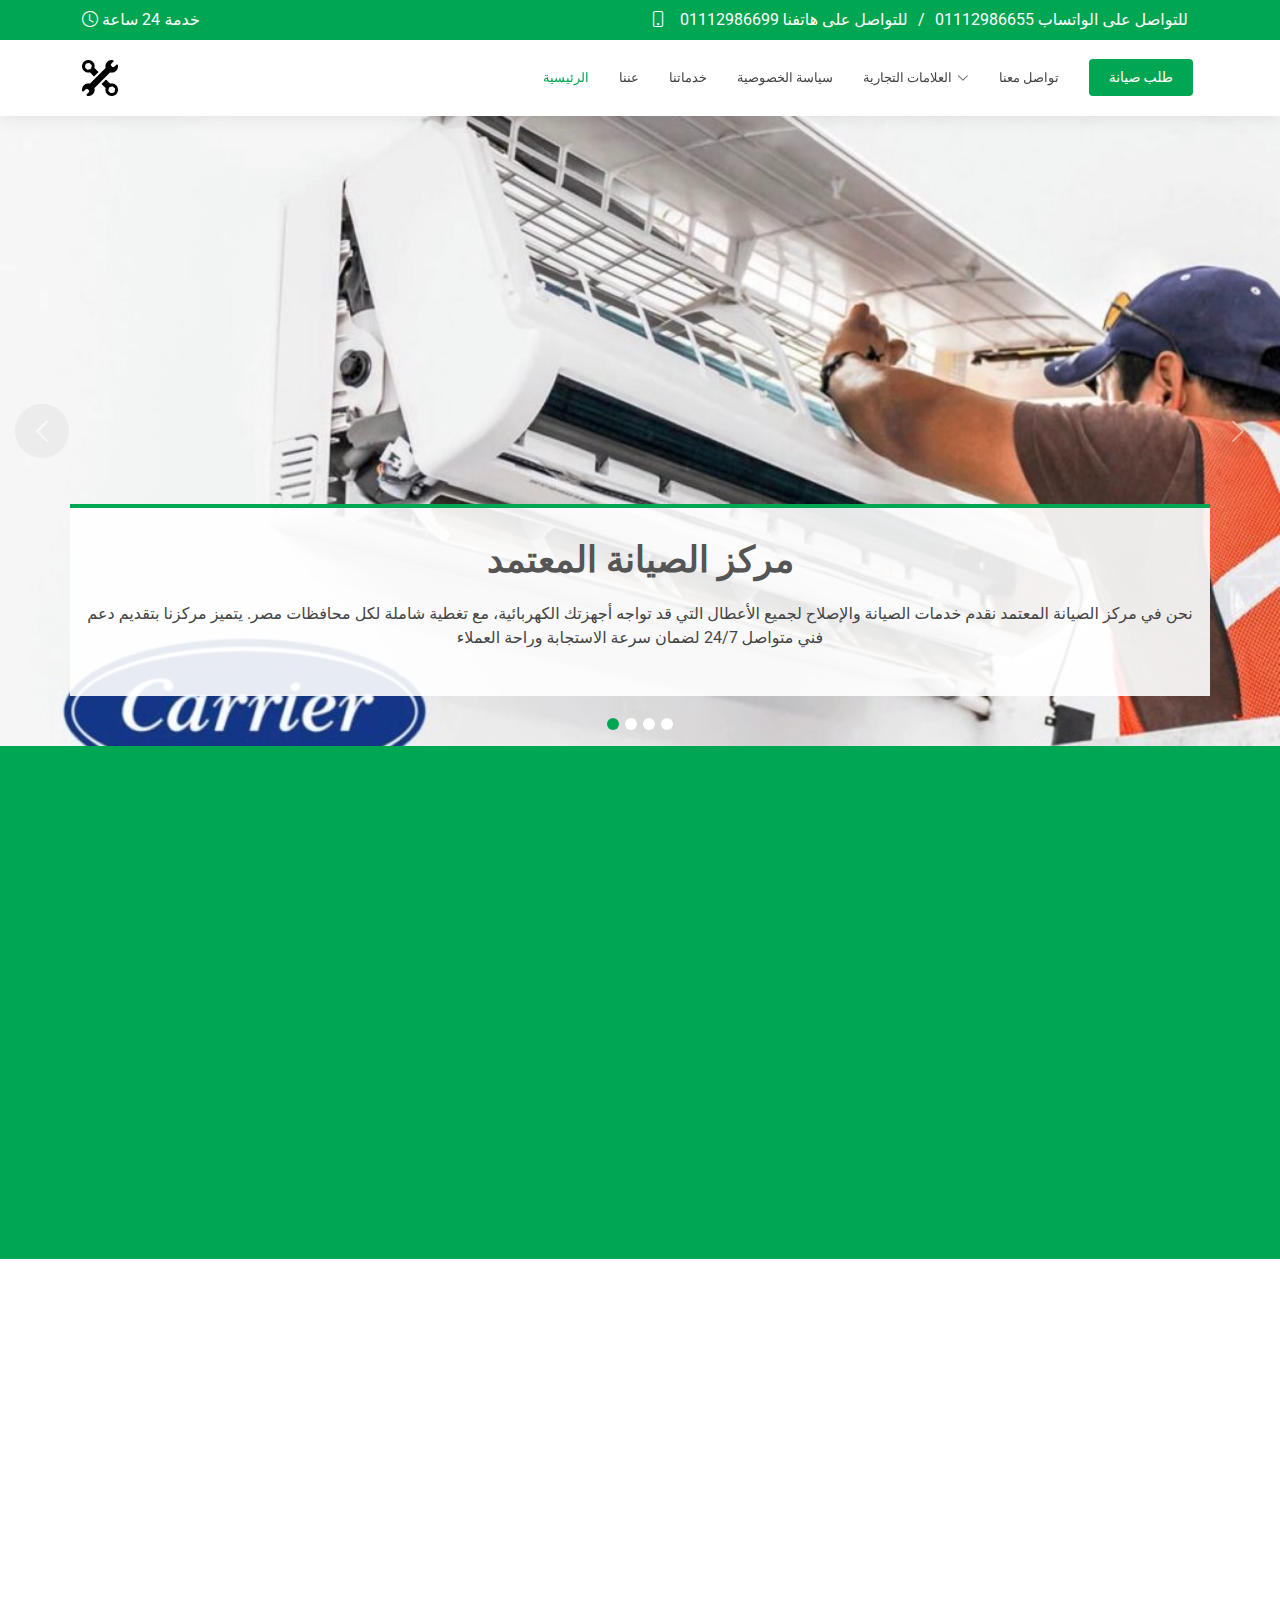
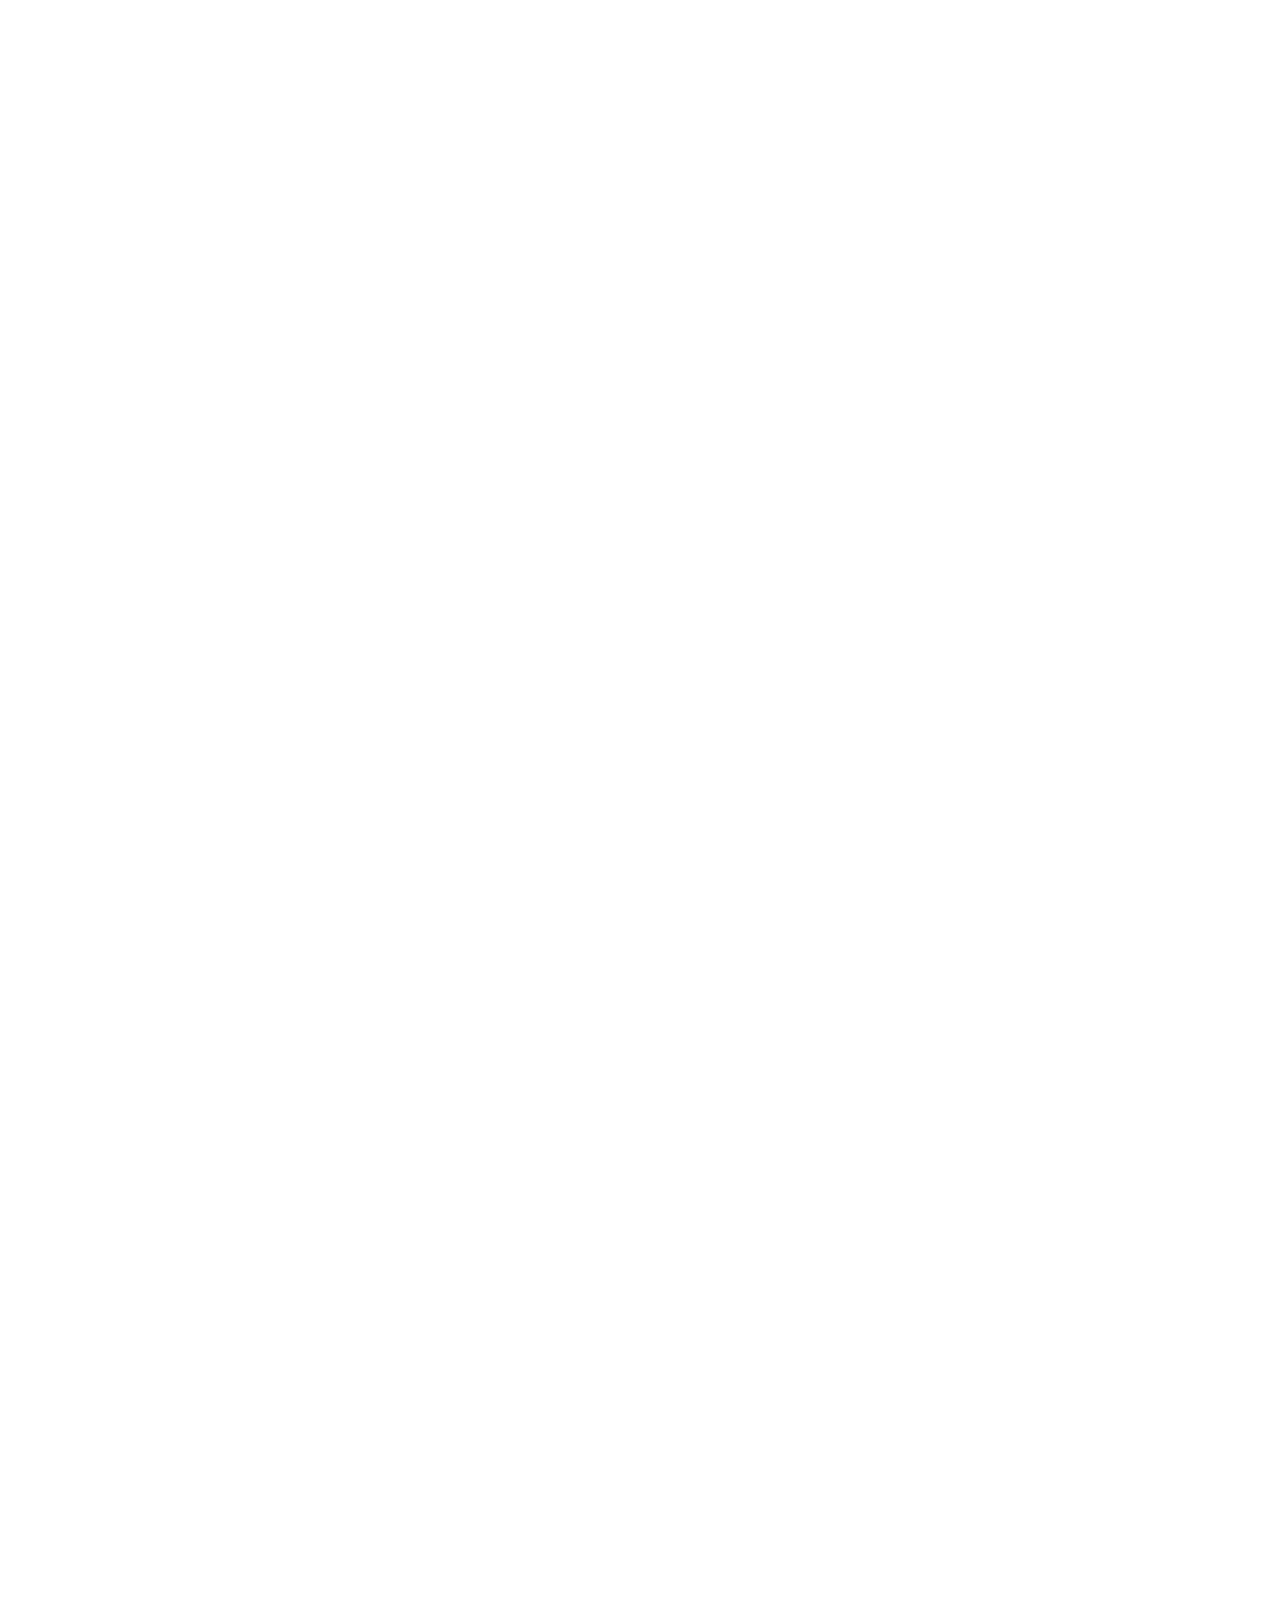
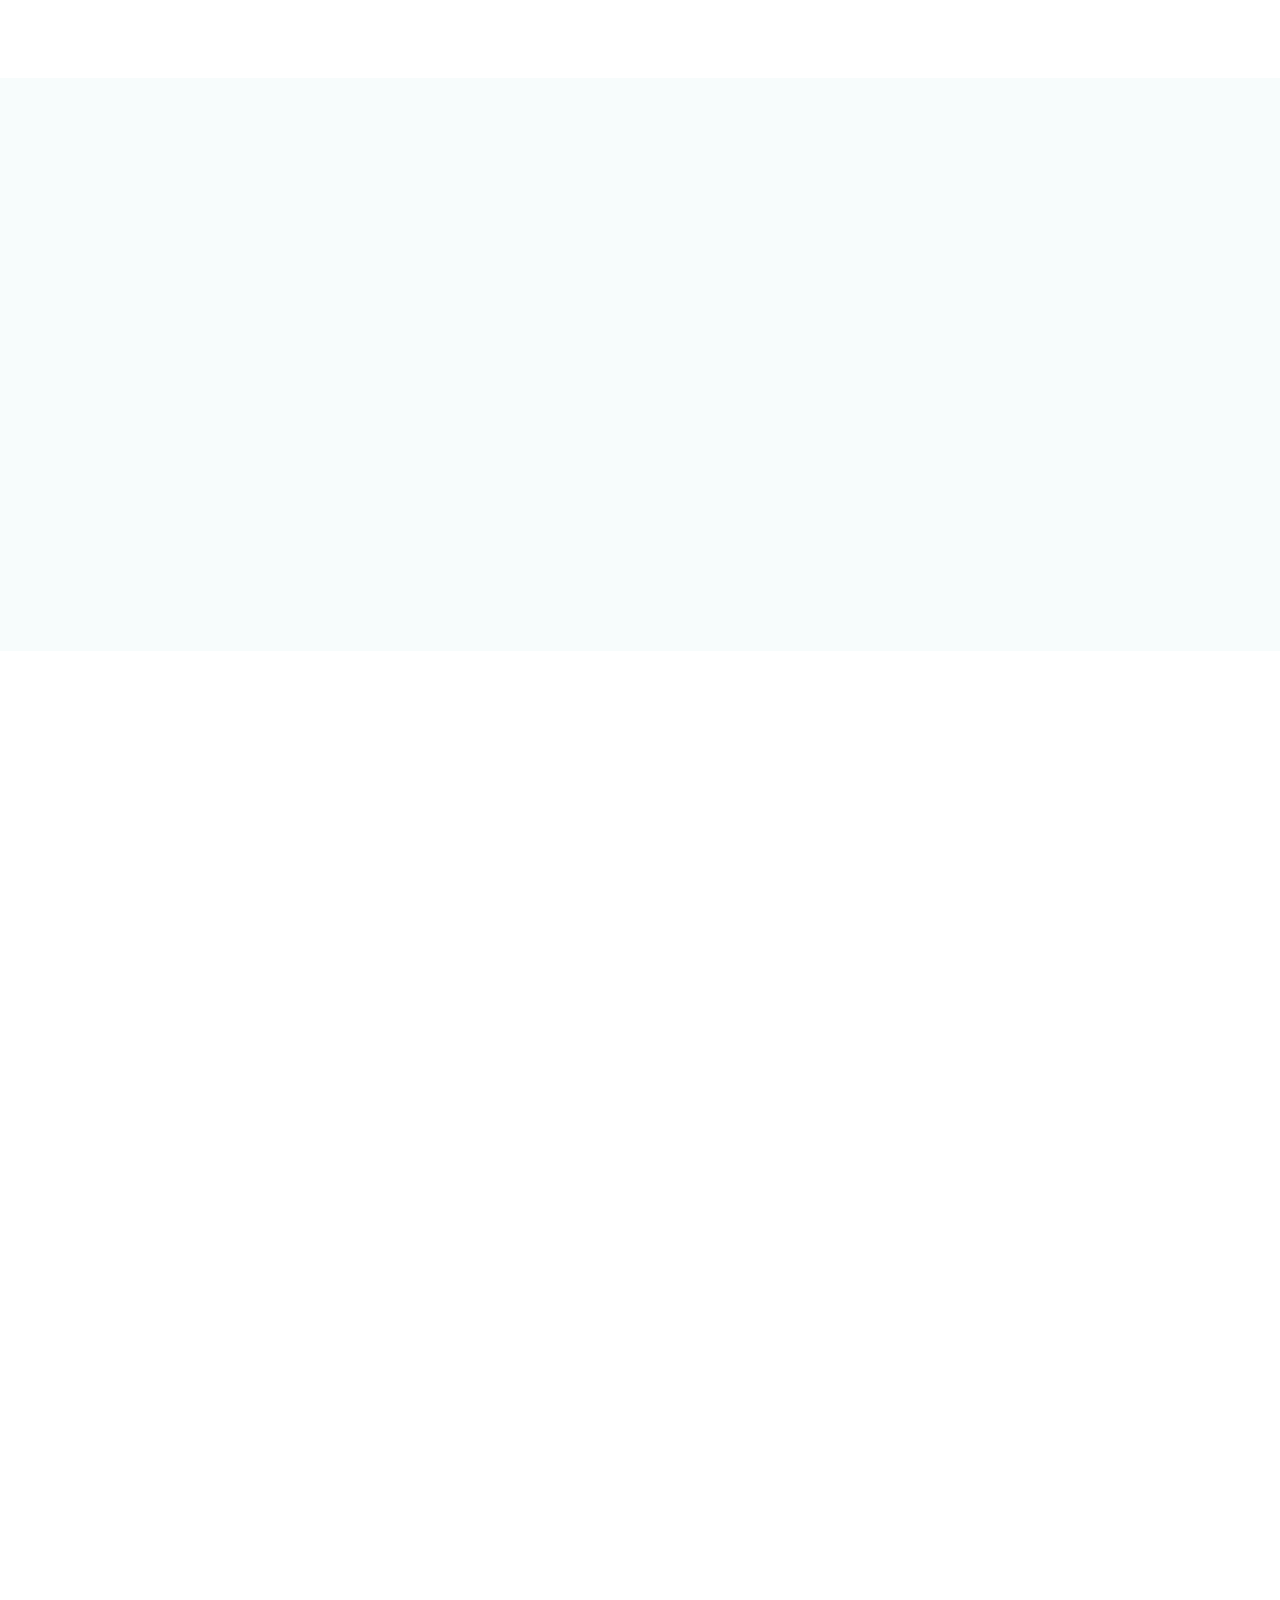
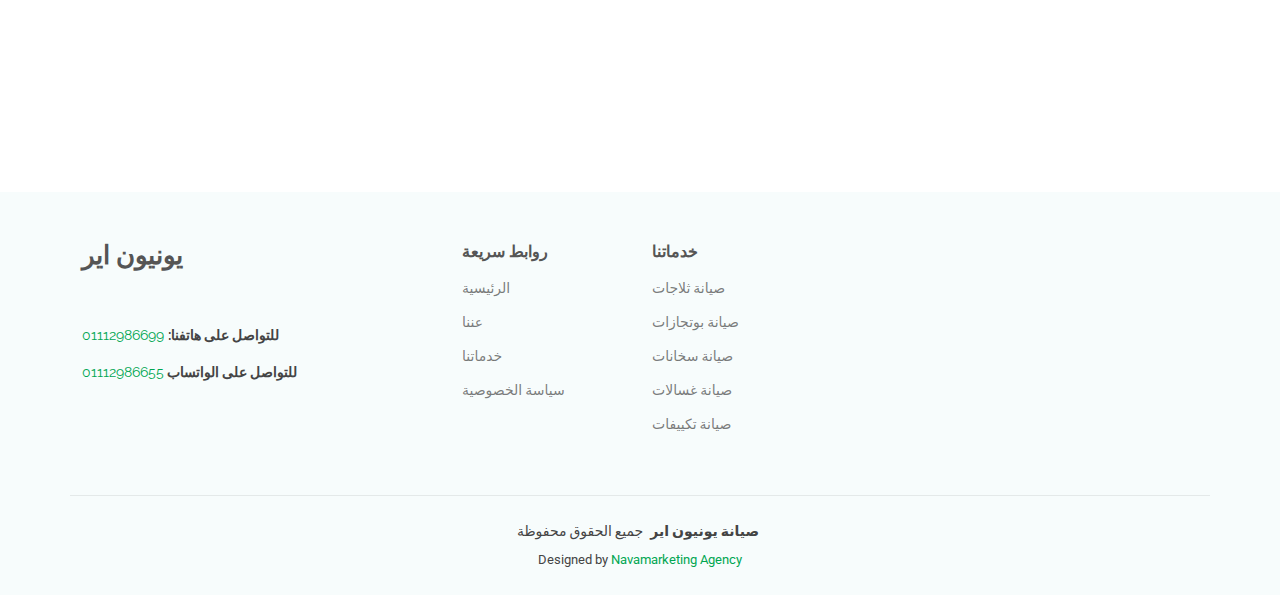
==== index.html @ ef581924 "dumping data" ====
<!DOCTYPE html>
<html lang="ar">

<head>
  <meta charset="utf-8">
  <meta content="width=device-width, initial-scale=1.0" name="viewport">
  <title>
    مركز الصيانة المعتمد المعتمد في مصر – خدمة صيانة متكاملة على مدار الساعة 
  </title>
  <meta name="description" content="">
  <meta name="keywords" content="">
 
  <!-- Favicons -->
  <link href="assets/img/logo.png" rel="icon">
  <link href="assets/img/logo.png" rel="apple-touch-icon">

  <!-- Fonts -->
  <link href="https://fonts.googleapis.com" rel="preconnect">
  <link href="https://fonts.gstatic.com" rel="preconnect" crossorigin>
  <link href="https://fonts.googleapis.com/css2?family=Roboto:ital,wght@0,100;0,300;0,400;0,500;0,700;0,900;1,100;1,300;1,400;1,500;1,700;1,900&family=Poppins:ital,wght@0,100;0,200;0,300;0,400;0,500;0,600;0,700;0,800;0,900;1,100;1,200;1,300;1,400;1,500;1,600;1,700;1,800;1,900&family=Raleway:ital,wght@0,100;0,200;0,300;0,400;0,500;0,600;0,700;0,800;0,900;1,100;1,200;1,300;1,400;1,500;1,600;1,700;1,800;1,900&display=swap" rel="stylesheet">

  <!-- Vendor CSS Files -->
  <link href="assets/vendor/bootstrap/css/bootstrap.min.css" rel="stylesheet">
  <link href="assets/vendor/bootstrap-icons/bootstrap-icons.css" rel="stylesheet">
  <link href="assets/vendor/aos/aos.css" rel="stylesheet">
  <link href="assets/vendor/fontawesome-free/css/all.min.css" rel="stylesheet">
  <link href="assets/vendor/glightbox/css/glightbox.min.css" rel="stylesheet">
  <link href="assets/vendor/swiper/swiper-bundle.min.css" rel="stylesheet">

  <!-- Main CSS File -->
  <link href="assets/css/main.css" rel="stylesheet">
  <script src="assets/js/carrier-maintenance.js"></script>

</head>

<body class="index-page">

  <header id="header" class="header sticky-top">

    <div class="topbar d-flex align-items-center">
      <div class="container d-flex justify-content-center justify-content-md-between">
        <div class="d-none d-md-flex align-items-center">
          <i class="bi bi-clock me-1"></i>
          خدمة 24 ساعة
        </div>
        <div class="d-flex align-items-center">

    <i class="bi bi-phone me-1" ></i>
      <a href="tel:01112986699" style="color:white; margin:10px;" data-carrier="phone">
       للتواصل على هاتفنا 01112986699
        </a>
          <span> </span>/<span> </span>
            <a href="https://wa.me/01112986655" style="color:white; margin:10px;" data-carrier="whatsapp"> 
              للتواصل على الواتساب 01112986655
            </a>
        </div>
      </div>
    </div>
    <!-- End Top Bar -->

    <div class="branding d-flex align-items-center">

      <div class="container position-relative d-flex align-items-center justify-content-end">
        <a href="index.html" class="logo d-flex align-items-center me-auto">
          <img src="assets/img/logo.png" alt="">
          <!-- Uncomment the line below if you also wish to use a text logo -->
          <!-- <h1 class="sitename">Medicio</h1>  -->
        </a>

        <nav id="navmenu" class="navmenu">
          <ul>

            <li><a href="#hero" class="active">الرئيسية</a></li>
            <li><a href="#about">عننا</a></li>
            <li><a href="#services">خدماتنا</a></li>
            <li><a href="privacy-policy.html">سياسة الخصوصية</a></li>


              <li class="dropdown"><a href="#"><span> 
                العلامات التجارية
              </span> <i class="bi bi-chevron-down toggle-dropdown"></i></a>
              <ul>
                <li><a href="trane.html">
                  Trane صيانة
                </a></li>

  <!--             
                <li class="dropdown"><a href="#"><span>Deep Dropdown</span> <i class="bi bi-chevron-down toggle-dropdown"></i></a>
                  <ul>
                    <li><a href="#">Deep Dropdown 1</a></li>
                    <li><a href="#">Deep Dropdown 2</a></li>
                    <li><a href="#">Deep Dropdown 3</a></li>
                    <li><a href="#">Deep Dropdown 4</a></li>
                    <li><a href="#">Deep Dropdown 5</a></li>
                  </ul>
                </li>
  -->           
                <li><a href="power.html">
                  Power صيانة
                </a></li>
                <li><a href="york.html">
                    York صيانة
                </a></li>
                <li><a href="sharp.html">
                  Sharp صيانة
                </a></li>
                <li><a href="acs.html">
                  Gree صيانة
                </a></li>

              </ul>
            </li>

            <li><a href="#contact">تواصل معنا</a></li>
          </ul>
          <i class="mobile-nav-toggle d-xl-none bi bi-list"></i>
        </nav>
        <a class="cta-btn" href="index.html#appointment">طلب صيانة</a>
      </div>
    </div>
  </header>

  <main class="main">

    <!-- Hero Section -->
    <section id="hero" class="hero section">

      <div id="hero-carousel" class="carousel slide carousel-fade" data-bs-ride="carousel" data-bs-interval="5000">

        <div class="carousel-item active">
          <img src="assets/img/ac-imgs/car-maint-img.jpg" alt="">
          <div class="container">
            <h2>
              مركز الصيانة المعتمد 
            </h2>
            <p>
              نحن في مركز الصيانة المعتمد نقدم خدمات الصيانة والإصلاح لجميع الأعطال التي قد تواجه أجهزتك الكهربائية، مع تغطية شاملة لكل محافظات مصر. يتميز مركزنا بتقديم دعم فني متواصل 24/7 لضمان سرعة الاستجابة وراحة العملاء
                        </p>
              <!-- <a href="#about" class="btn-get-started">Read More</a> -->
          </div>
        </div>
        <!-- End Carousel Item -->

        <div class="carousel-item">
          <img src="assets/img/ac-imgs/maintenance1.jpg" alt="">
          <div class="container">
            <h2>
              فريق من المهندسين والفنيين المتخصصين 
            </h2>
            <p>
              في تصليح وصيانة الأجهزة الكهربائية بأعلى مستوى من الدقة والكفاءة
            </p>
                        <!-- <a href="#about" class="btn-get-started">Read More</a> -->
          </div>
        </div>
        <!-- End Carousel Item -->

        <div class="carousel-item">
          <img src="assets/img/ac-imgs/maintenance2.jpg" alt="">
          <div class="container">
            
            <h2>
            الالتزام بأعلى معايير الجودة 
            </h2>

            <p>
              لضمان أفضل أداء للأجهزة بعد الصيانة
            </p>
                         <!-- <a href="#about" class="btn-get-started">Read More</a> -->
          </div>
        </div>
        <!-- End Carousel Item -->

        <div class="carousel-item">
          <img src="assets/img/ac-imgs/maintenance2.jpg" alt="">
          <div class="container">
            
            <h2>
        استخدام قطع غيار أصلية 
            </h2>

            <p>
              مع تقديم ضمان شامل على جميع الإصلاحات والتعديلات
            </p>
                         <!-- <a href="#about" class="btn-get-started">Read More</a> -->
          </div>
        </div>
        <!-- End Carousel Item -->

        <a class="carousel-control-prev" href="#hero-carousel" role="button" data-bs-slide="prev">
          <span class="carousel-control-prev-icon bi bi-chevron-left" aria-hidden="true"></span>
        </a>
        <a class="carousel-control-next" href="#hero-carousel" role="button" data-bs-slide="next">
          <span class="carousel-control-next-icon bi bi-chevron-right" aria-hidden="true"></span>
        </a>
        <ol class="carousel-indicators"></ol>
      </div>
    </section>
    <!-- /Hero Section -->

    <!-- Call To Action Section -->
    <section id="call-to-action" class="call-to-action section accent-background">

      <div class="container">
        <div class="row justify-content-center" data-aos="zoom-in" data-aos-delay="100">
          <div class="col-xl-10">
            <div class="text-center">
              <h3>خدمة العملاء</h3>
              <p style="color:white;">
                يقدم المركز خدمة عملاء توكيل صيانة على اعلى مستوى عبر فريق عمل من المهندسين و الفنيين ذو الكفاءة و المدربين على صيانة و تركيب قطع غيار اصلية الى جانب منح العميل الضمان على صيانة جميع الاجهزة  الكهربائية 
              
              </p>
              
              <p>
                لأننا نهتم بسلامة أجهزتك، نوفر لك خدمة الصيانة المنزلية لتجنب مخاطر النقل التي قد تؤدي إلى تلف أو كسر أجزاء الأجهزة الكهربائية. يمكن طلب هذه الخدمة بسهولة عبر الخط 
                <a href="https://wa.me/01112986655" style="color:red;" data-carrier="whatsapp">01112986655</a> 
                من خلال واتساب 
                <a href="tel:01112986699" style="color:red;" data-carrier="phone">01112986699</a> 
                حيث يتولى فريقنا المتخصص تصليح جميع الأعطال في مكانك دون الحاجة إلى نقل الجهاز.
          
                على الخط الساخن  او ارسال رسالة علي الواتساب على الارقام  
                <a href="https://wa.me/01112986655" style="color:red;" data-carrier="whatsapp">01112986655</a>  - <a href="https://wa.me/01112986655" style="color:red;" data-carrier="whatsapp">01112986655</a>
                 فإنك تضمن تركيب قطع غيار اصلية فى جميع مراكز الصيانة  التابعة لنا و ذلك عند اتصالك على الخط الساخن 
          
          
              </p>
              <p>
                للتواصل معنا، يمكنك الاتصال على الخط الساخن: <a href="tel:01112986699" style="color:red;" data-carrier="phone">01112986699</a> أو إرسال رسالة عبر واتساب: <a href="https://wa.me/01112986655" style="color:red;" data-carrier="whatsapp">01112986655</a>، وستحصل على خدمة سريعة ومضمونة مع استخدام قطع غيار أصلية في جميع مراكز الصيانة التابعة لنا.
              </p>

              <a class="cta-btn" href="tel:01112986699">اتصل بنا</a>

            </div>
          </div>
        </div>
      </div>

    </section>
    <!-- /Call To Action Section -->

    <!-- Stats Section -->
    <section id="stats" class="stats section">

      <div class="container text-center align-items-center" data-aos="fade-up" data-aos-delay="100">

        <div class="row gy-4 text-center align-items-center">

          <div class="col-lg-6 col-md-6 text-center align-items-center">
            <div class="stats-item d-flex align-items-center w-100 h-100">
              <i class="fas fa-clock flex-shrink-0"></i>
              <div>
                <span data-purecounter-start="0" data-purecounter-end="24" data-purecounter-duration="1" class="purecounter"></span>
                <p>ساعة استقبال</p>

              </div>
            </div>
          </div>
          <!-- End Stats Item -->

          <div class="col-lg-6 col-md-6 text-center align-items-center">
            <div class="stats-item d-flex align-items-center w-100 h-100">
              <i class="fas fa-hard-hat flex-shrink-0"></i>
              <div>
                <span data-purecounter-start="0" data-purecounter-end="400" data-purecounter-duration="1" class="purecounter"></span>
                <p>فني مدرب</p>
              </div>
            </div>
          </div>
          
          <!-- End Stats Item -->
<!-- 
          <div class="col-lg-3 col-md-6">
            <div class="stats-item d-flex align-items-center w-100 h-100">
              <i class="fas fa-flask flex-shrink-0"></i>
              <div>
                <span data-purecounter-start="0" data-purecounter-end="8" data-purecounter-duration="1" class="purecounter"></span>
                <p>Research Labs</p>
              </div>
            </div>
          </div>
          <!-- End Stats Item -->
<!--
          <div class="col-lg-3 col-md-6">
            <div class="stats-item d-flex align-items-center w-100 h-100">
              <i class="fas fa-award flex-shrink-0"></i>
              <div>
                <span data-purecounter-start="0" data-purecounter-end="150" data-purecounter-duration="1" class="purecounter"></span>
                <p>Awards</p>
              </div>
            </div>
          </div><!-- End Stats Item -->

        </div>

      </div>

    </section>
    <!-- /Stats Section -->

    <!-- Features Section -->
    <section id="features" class="features section" style="direction:rtl;">

      <div class="container">

        <div class="row justify-content-around gy-4">
          <div class="features-image col-lg-6" data-aos="fade-up" data-aos-delay="100"><img src="assets/img/ac-imgs/customer-service.jpg" alt=""></div>

          <div class="col-lg-5 d-flex flex-column justify-content-center" data-aos="fade-up" data-aos-delay="200">
            <h3>
              الخط الساخن
            </h3>
            <p>
              في حالة تعرض الاجهزة الكهربائية إلى أي عطل فيمكنك أن تتواصل معنا عن طريق الخط الساخن او ارسال رسالة علي الواتساب <a href="tel:01112986699">01112986699</a> - <a href="https://wa.me/01112986655">01112986655</a> 
            </p>

            <div class="icon-box d-flex position-relative" data-aos="fade-up" data-aos-delay="300">
              <i class="fas fa-headset flex-shrink-0"></i>
              <div style="margin:5px;">
                <!-- <h4><a href="" class="stretched-link"></a></h4> -->
                <p>
                  حتى تحصل على جميع الخدمات التي تعمل على إرضائك من خلال معالجة جميع أنواع الأجهزة المنزلية و التي تعمل على اختصار الكثير من الوقت من أجل أن ترضيك و ذلك لاننا متميزون في عملنا و نحاول أن نعمل على تحقيق الخدمة التي لا مثيل لها فنحن من أفضل الشركات التي يمكنك أن تعتمد عليها في أن تقوم بتصليح الأجهزة الكهربائية مهما كان العطل 
                </p>
              </div>
            </div>
            <!-- End Icon Box -->

            <div class="icon-box d-flex position-relative" data-aos="fade-up" data-aos-delay="400">
              <i class="fas fa-clock flex-shrink-0"></i>
              <div style="margin:5px;">
                <!-- <h4><a href="" class="stretched-link"></a></h4> -->
                <p>
                  يمكنك أن تتصل بنا على مدار اليوم حتى تحصل على الخدمات التي تعمل على تحقيق راحتك و فريق خدمة العملاء سيقوم بمساعدتك عبر إرسال فريق الدعم الفني إلى منزلك حتى يبدأ في تلبية جميع احتياجاتك و ذلك لاننا دائما نحاول البحث عن كل ما هو جديد و نعمل على توفيره في الشركة لكي يتناسب مع احتياجات العملاء ، كن على ثقة أننا سنقوم بتوفير الخدمة المتميزة إليكم و مهما كانت الأعطال فإننا سنعمل على معالجتها على الفور
                </p>
              </div>
            </div><!-- End Icon Box -->

            <div class="icon-box d-flex position-relative" data-aos="fade-up" data-aos-delay="500">
              <i class="fa-solid fa-toolbox flex-shrink-0"></i>
              <div style="margin:5px;">
                <!-- <h4><a href="" class="stretched-link"></a></h4> -->
                <p>
                  نقوم بتوفير الخدمة الأفضل و الاسرع إليكم للبحث عن الأعطال التي تتعرض إليها الاجهزة و أيضا محاولة معالجتها باتباع أحدث الأساليب و الإمكانيات اللازمة لكم فنحن نرغب في أن نقدم إليكم الخدمة المميزة التي تعمل على توفير احتياجات العملاء و كن على ثقة أننا نعمل من أجل أن نرضيك دائما
                </p>
              </div>
            </div><!-- End Icon Box -->

          <!--    <div class="icon-box d-flex position-relative" data-aos="fade-up" data-aos-delay="600">
              <i class="fa-solid fa-lungs flex-shrink-0"></i>
              <div style="margin:5px;">
               <h4><a href="" class="stretched-link"></a></h4> 
                <p>Est voluptatem labore deleniti quis a delectus et. Saepe dolorem libero sit non aspernatur odit amet. Et eligendi</p>
              </div>
            </div><!-- End Icon Box -->

          </div>
        </div>

      </div>

    </section><!-- /Features Section -->

    <!-- Services Section -->
    <section id="services" class="services section" style="direction:rtl;">

      <!-- Section Title -->
      <div class="container section-title" data-aos="fade-up">
        <h2>اتصل بنا</h2>
        <p>
          
        </p>
      </div><!-- End Section Title -->

      <div class="container">

        <div class="row gy-4">

          <div class="col-lg-4 col-md-6" data-aos="fade-up" data-aos-delay="100">
            <div class="service-item  position-relative">
              <div class="icon">
                <i class="fas fa-heartbeat"></i>
              </div>
                <h3>
                  الخط الساخن او واتساب
                </h3>
              </a>
              <p>
                <a href="tel:01112986699" data-carrier="whatsapp">01112986699</a><br>
                <a href="https://wa.me/01112986655" data-carrier="whatsapp">01112986655</a>
              </p>
            </div>
          </div>
        <!-- End Service Item -->

          <div class="col-lg-4 col-md-6" data-aos="fade-up" data-aos-delay="200">
            <div class="service-item position-relative">
              <div class="icon">
                <i class="fas fa-pills"></i>
              </div>
              
                <h3>
                  تواصل معنا الآن 
                </h3>
              </a>
              <p>
                نحن متاحون لخدمتك في أي وقت! تواصل معنا الآن عبر الهاتف أو الواتساب، واستمتع بخدمات مركز صيانة يونيون اير المعتمد، حيث نقدم لك الدقة والجودة في كل عملية صيانة.
              </p>
            </div>
          </div><!-- End Service Item -->

          <div class="col-lg-4 col-md-6" data-aos="fade-up" data-aos-delay="300">
            <div class="service-item position-relative">
              <div class="icon">
                <i class="fas fa-hospital-user"></i>
              </div>
              
                <h3>
                  الخبراء والفنيين المتخصصين
                </h3>
              </a>
              <p>
                نمتلك فريقًا من الخبراء والفنيين المتخصصين الذين يتمتعون بمهارة وكفاءة عالية في التعامل مع جميع الأعطال، لضمان الحلول السريعة والفعالة لكل مشكلة قد تواجهك أثناء استخدام أجهزتك الكهربائية اليومية.
              </p>
            </div>
          </div><!-- End Service Item -->

          <div class="col-lg-4 col-md-6" data-aos="fade-up" data-aos-delay="400">
            <div class="service-item position-relative">
              <div class="icon">
                <i class="fas fa-dna"></i>
              </div>
              <a href="#" class="stretched-link">
                <h3>
                  خدمات الصيانة الدورية 
                </h3>
              </a>
              <p>
                كما نوفر خدمات الصيانة الدورية لكل من يرغب في الحفاظ على أجهزته ورفع كفاءتها لأطول فترة ممكنة. تواصل معنا الآن، واحصل على أفضل خدمة صيانة بأعلى جودة!
              </p>
              <a href="#" class="stretched-link"></a>
            </div>
          </div><!-- End Service Item -->
<!--
          <div class="col-lg-4 col-md-6" data-aos="fade-up" data-aos-delay="500">
            <div class="service-item position-relative">
              <div class="icon">
                <i class="fas fa-wheelchair"></i>
              </div>
              <a href="#" class="stretched-link">
                <h3>Velit Doloremque</h3>
              </a>
              <p>Cumque et suscipit saepe. Est maiores autem enim facilis ut aut ipsam corporis aut. Sed animi at autem alias eius labore.</p>
              <a href="#" class="stretched-link"></a>
            </div>
          </div><!-- End Service Item -->
<!--
          <div class="col-lg-4 col-md-6" data-aos="fade-up" data-aos-delay="600">
            <div class="service-item position-relative">
              <div class="icon">
                <i class="fas fa-notes-medical"></i>
              </div>
              <a href="#" class="stretched-link">
                <h3>Dolori Architecto</h3>
              </a>
              <p>Hic molestias ea quibusdam eos. Fugiat enim doloremque aut neque non et debitis iure. Corrupti recusandae ducimus enim.</p>
              <a href="#" class="stretched-link"></a>
            </div>
          </div><!-- End Service Item -->

        </div>

      </div>

    </section><!-- /Services Section -->

    <!-- Appointment Section -->
    <section id="appointment" class="appointment section light-background">

      <!-- Section Title -->
      <div class="container section-title" data-aos="fade-up">
        <h2>طلب صيانة</h2>
        <p></p>
      </div><!-- End Section Title -->

      <div class="container" data-aos="fade-up" data-aos-delay="100">

        <form action="forms/appointment.php" method="post" role="form" class="php-email-form">
          <div class="row">
            <div class="col-md-4 form-group">
              <input type="text" name="name" class="form-control" id="name" placeholder="الاسم" required="">
            </div>
            <div class="col-md-4 form-group mt-3 mt-md-0">
              <input type="email" class="form-control" name="email" id="email" placeholder="الايميل" required="">
            </div>
            <div class="col-md-4 form-group mt-3 mt-md-0">
              <input type="tel" class="form-control" name="phone" id="phone" placeholder="موبايل" required="">
            </div>
          </div>

          <div class="row">
            <div class="col-md-12 form-group mt-12">
              <input type="datetime-local" name="date" class="form-control datepicker" id="date" placeholder="Appointment Date" required="">
            </div>
            <!-- <div class="col-md-4 form-group mt-3">
              <select name="department" id="department" class="form-select" required="">
                <option value="">Select Department</option>
                <option value="Department 1">Department 1</option>
                <option value="Department 2">Department 2</option>
                <option value="Department 3">Department 3</option>
              </select>
            </div>
            <div class="col-md-4 form-group mt-3">
              <select name="doctor" id="doctor" class="form-select" required="">
                <option value="">Select Doctor</option>
                <option value="Doctor 1">Doctor 1</option>
                <option value="Doctor 2">Doctor 2</option>
                <option value="Doctor 3">Doctor 3</option>
              </select>
            </div>
          </div>
          -->
          <div class="form-group mt-3">
            <textarea class="form-control" name="message" rows="5" placeholder="اترك رسالتك"></textarea>
          </div>
          <div class="mt-3">
            <div class="loading">تحميل</div>
            <div class="error-message"></div>
            <div class="sent-message">تلقينا طلبك بنجاح</div>
            <div class="text-center"><button type="submit">طلب صيانة</button></div>
          </div>
        </form>

      </div>

    </section><!-- /Appointment Section -->

    
    <!-- Tabs Section -->
    <section id="tabs" class="tabs section">

      <!-- Section Title -->
      <div class="container section-title" data-aos="fade-up">
        <h2>Blogs</h2>
        <p></p>
      </div><!-- End Section Title -->

      <div class="container" data-aos="fade-up" data-aos-delay="100">

        <div class="row">
          <div class="col-lg-3">
            <ul class="nav nav-tabs flex-column">
              <li class="nav-item">
                <a class="nav-link active show" data-bs-toggle="tab" href="#tabs-tab-1">BLog 1</a>
              </li>
              <li class="nav-item">
                <a class="nav-link" data-bs-toggle="tab" href="#tabs-tab-2">Blog 2</a>
              </li>
              <li class="nav-item">
                <a class="nav-link" data-bs-toggle="tab" href="#tabs-tab-3">Blog 3</a>
              </li>
              <li class="nav-item">
                <a class="nav-link" data-bs-toggle="tab" href="#tabs-tab-4">Blog 4</a>
              </li>
              <li class="nav-item">
                <a class="nav-link" data-bs-toggle="tab" href="#tabs-tab-5">Blog 5</a>
              </li>
            </ul>
          </div>
          <div class="col-lg-9 mt-4 mt-lg-0">
            <div class="tab-content">
              <div class="tab-pane active show" id="tabs-tab-1">
                <div class="row">
                  <div class="col-lg-8 details order-2 order-lg-1">
                    <h3>Blog 1</h3>
                    <p class="fst-italic">
                      نحن متاحون لخدمتك في أي وقت! تواصل معنا الآن عبر الهاتف أو الواتساب، واستمتع بخدمات مركز صيانة يونيون اير المعتمد، حيث نقدم لك الدقة والجودة في كل عملية صيانة.
                    </p>
                    <p>
                      نقوم بتوفير الخدمة الأفضل و الاسرع إليكم للبحث عن الأعطال التي تتعرض إليها الاجهزة و أيضا محاولة معالجتها باتباع أحدث الأساليب و الإمكانيات اللازمة لكم فنحن نرغب في أن نقدم إليكم الخدمة المميزة التي تعمل على توفير احتياجات العملاء و كن على ثقة أننا نعمل من أجل أن نرضيك دائما
                    </p>
                  </div>
                  <div class="col-lg-4 text-center order-1 order-lg-2">
                    <img src="assets/img/ac-imgs/ac-home2.jpg" alt="" class="img-fluid">
                  </div>
                </div>
              </div>
              <div class="tab-pane" id="tabs-tab-2">
                <div class="row">
                  <div class="col-lg-8 details order-2 order-lg-1">
                    <h3>Blog 1</h3>
                    <p class="fst-italic">
                      نحن متاحون لخدمتك في أي وقت! تواصل معنا الآن عبر الهاتف أو الواتساب، واستمتع بخدمات مركز صيانة يونيون اير المعتمد، حيث نقدم لك الدقة والجودة في كل عملية صيانة.
                    </p>
                    <p>
                      نقوم بتوفير الخدمة الأفضل و الاسرع إليكم للبحث عن الأعطال التي تتعرض إليها الاجهزة و أيضا محاولة معالجتها باتباع أحدث الأساليب و الإمكانيات اللازمة لكم فنحن نرغب في أن نقدم إليكم الخدمة المميزة التي تعمل على توفير احتياجات العملاء و كن على ثقة أننا نعمل من أجل أن نرضيك دائما
                    </p>
                  </div>
                  <div class="col-lg-4 text-center order-1 order-lg-2">
                    <img src="assets/img/ac-imgs/ac-home.jpg" alt="" class="img-fluid">
                  </div>
                </div>
              </div>
              <div class="tab-pane" id="tabs-tab-3">
                <div class="row">
                  <div class="col-lg-8 details order-2 order-lg-1">
                    <h3>Blog 3</h3>
                    <p class="fst-italic">
                      نحن متاحون لخدمتك في أي وقت! تواصل معنا الآن عبر الهاتف أو الواتساب، واستمتع بخدمات مركز صيانة يونيون اير المعتمد، حيث نقدم لك الدقة والجودة في كل عملية صيانة.
                    </p>
                    <p>
                      نقوم بتوفير الخدمة الأفضل و الاسرع إليكم للبحث عن الأعطال التي تتعرض إليها الاجهزة و أيضا محاولة معالجتها باتباع أحدث الأساليب و الإمكانيات اللازمة لكم فنحن نرغب في أن نقدم إليكم الخدمة المميزة التي تعمل على توفير احتياجات العملاء و كن على ثقة أننا نعمل من أجل أن نرضيك دائما
                    </p>
                  </div>
                  <div class="col-lg-4 text-center order-1 order-lg-2">
                    <img src="assets/img/ac-imgs/ac-home2.jpg" alt="" class="img-fluid">
                  </div>
                </div>
              </div>
              <div class="tab-pane" id="tabs-tab-4">
                <div class="row">
                  <div class="col-lg-8 details order-2 order-lg-1">
                    <h3>Blog 4</h3>
                    <p class="fst-italic">
                      نحن متاحون لخدمتك في أي وقت! تواصل معنا الآن عبر الهاتف أو الواتساب، واستمتع بخدمات مركز صيانة يونيون اير المعتمد، حيث نقدم لك الدقة والجودة في كل عملية صيانة.
                    </p>
                    <p>
                      نقوم بتوفير الخدمة الأفضل و الاسرع إليكم للبحث عن الأعطال التي تتعرض إليها الاجهزة و أيضا محاولة معالجتها باتباع أحدث الأساليب و الإمكانيات اللازمة لكم فنحن نرغب في أن نقدم إليكم الخدمة المميزة التي تعمل على توفير احتياجات العملاء و كن على ثقة أننا نعمل من أجل أن نرضيك دائما
                    </p>
                  </div>
                  <div class="col-lg-4 text-center order-1 order-lg-2">
                    <img src="assets/img/ac-imgs/ac-home2.jpg" alt="" class="img-fluid">
                  </div>
                </div>
              </div>
              <div class="tab-pane" id="tabs-tab-5">
                <div class="row">
                  <div class="col-lg-8 details order-2 order-lg-1">
                    <h3>Blog 6</h3>
                    <p class="fst-italic">
                      نحن متاحون لخدمتك في أي وقت! تواصل معنا الآن عبر الهاتف أو الواتساب، واستمتع بخدمات مركز صيانة يونيون اير المعتمد، حيث نقدم لك الدقة والجودة في كل عملية صيانة.
                    </p>
                    <p>
                      نقوم بتوفير الخدمة الأفضل و الاسرع إليكم للبحث عن الأعطال التي تتعرض إليها الاجهزة و أيضا محاولة معالجتها باتباع أحدث الأساليب و الإمكانيات اللازمة لكم فنحن نرغب في أن نقدم إليكم الخدمة المميزة التي تعمل على توفير احتياجات العملاء و كن على ثقة أننا نعمل من أجل أن نرضيك دائما
                    </p>
                  </div>
                  <div class="col-lg-4 text-center order-1 order-lg-2">
                    <img src="assets/img/ac-imgs/ac-home.jpg" alt="" class="img-fluid">
                  </div>
                </div>
              </div>
            </div>
          </div>
        </div>

      </div>

    </section><!-- /Tabs Section -->
 
    <!-- Contact Section -->
    <section id="contact" class="contact section">

      <!-- Section Title -->
      <div class="container section-title" data-aos="fade-up">
        <h2>تواصل معنا</h2>
        <p>طلب صيانة</p>
      </div><!-- End Section Title -->

      <div class="container" data-aos="fade-up" data-aos-delay="100">

        <div class="row gy-4">
          <div class="col-lg-6 ">
            <div class="row gy-4">

              <div class="col-lg-12">
                <div class="info-item d-flex flex-column justify-content-center align-items-center" data-aos="fade-up" data-aos-delay="200">
                  <i class="bi bi-geo-alt"></i>
                  <h3>اتصل بنا</h3>
                  <p>
                    <a href="tel:01112986699" data-carrier="phone">01112986699</a>
                  </p>
                </div>
              </div><!-- End Info Item -->

              <div class="col-md-12">
                <div class="info-item d-flex flex-column justify-content-center align-items-center" data-aos="fade-up" data-aos-delay="300">
                  <i class="bi bi-telephone"></i>
                  <h3>
                    تواصل معنا عبر الواتساب
                  </h3>
                  <p>
                    <a href="https://wa.me/01112986655" data-carrier="whatsapp">01112986655</a> 
                  </p>
                </div>
              </div><!-- End Info Item -->

            </div>
          </div>

          <div class="col-lg-6">
            <form action="forms/contact.php" method="post" class="php-email-form" data-aos="fade-up" data-aos-delay="500">
              <div class="row gy-4">

                <div class="col-md-6">
                  <input type="text" name="name" class="form-control" placeholder="Your Name" required="">
                </div>

                <div class="col-md-6 ">
                  <input type="email" class="form-control" name="email" placeholder="Your Email" required="">
                </div>

                <div class="col-md-12">
                  <input type="text" class="form-control" name="subject" placeholder="Subject" required="">
                </div>

                <div class="col-md-12">
                  <textarea class="form-control" name="message" rows="4" placeholder="Message" required=""></textarea>
                </div>

                <div class="col-md-12 text-center">
                  <div class="loading">Loading</div>
                  <div class="error-message"></div>
                  <div class="sent-message">Your message has been sent. Thank you!</div>

                  <button type="submit">Send Message</button>
                </div>

              </div>
            </form>
          </div><!-- End Contact Form -->

        </div>

      </div>

    </section>
    <!-- /Contact Section -->
  </main>

  <footer id="footer" class="footer light-background">

    <div class="container footer-top">
      <div class="row gy-4">
        <div class="col-lg-4 col-md-6 footer-about">
          <a href="index.html" class="logo d-flex align-items-center">
            <span class="sitename">يونيون اير</span>
          </a>
          <div class="footer-contact pt-3">
            <p class="mt-3"><strong>للتواصل على هاتفنا:</strong> <span>
              <a href="tel:01112986699" data-carrier="phone">01112986699</a>
            </span></p>
            <p class="mt-3"><strong>
              للتواصل على الواتساب
            </strong> <span>
              <a href="https://wa.me/01112986655" data-carrier="whatsapp">01112986655</a> 
            </span></p>
          </div>
        </div>

        <div class="col-lg-2 col-md-3 footer-links">
          <h4>روابط سريعة</h4>
          <ul>
            <li><a href="index.html#hero">الرئيسية</a></li>
            <li><a href="index.html#about">عننا</a></li>
            <li><a href="index.html#services">خدماتنا</a></li>
            <li><a href="privacy-policy.html">سياسة الخصوصية</a></li>
          </ul>
        </div>

        <div class="col-lg-2 col-md-3 footer-links">
          <h4>خدماتنا</h4>
          <ul>
            <li><a href="fridges.html">صيانة ثلاجات</a></li>
            <li><a href="ovens.html">صيانة بوتجازات</a></li>
            <li><a href="heaters.html">صيانة سخانات</a></li>
            <li><a href="washers.html">صيانة غسالات</a></li>
            <li><a href="acs.html">صيانة تكييفات</a></li>
          </ul>
        </div>

      </div>
    </div>

    <div class="container copyright text-center mt-4">
      <p><span></span> <strong class="px-1 sitename">صيانة يونيون اير</strong> <span>جميع الحقوق محفوظة</span></p>
      <div class="credits">
        Designed by <a href="https://www.navamarketingagency.com">Navamarketing Agency</a>
      </div>
    </div>

  </footer>

  <!-- Scroll Top -->
  <a href="#" id="scroll-top" class="scroll-top d-flex align-items-center justify-content-center"><i class="bi bi-arrow-up-short"></i></a>

  <!-- Preloader -->
  <div id="preloader"></div>

  <!-- Vendor JS Files -->
  <script src="assets/vendor/bootstrap/js/bootstrap.bundle.min.js"></script>
  <script src="assets/vendor/php-email-form/validate.js"></script>
  <script src="assets/vendor/aos/aos.js"></script>
  <script src="assets/vendor/glightbox/js/glightbox.min.js"></script>
  <script src="assets/vendor/purecounter/purecounter_vanilla.js"></script>
  <script src="assets/vendor/swiper/swiper-bundle.min.js"></script>

  <!-- Main JS File -->
  <script src="assets/js/main.js"></script>

</body>

</html>
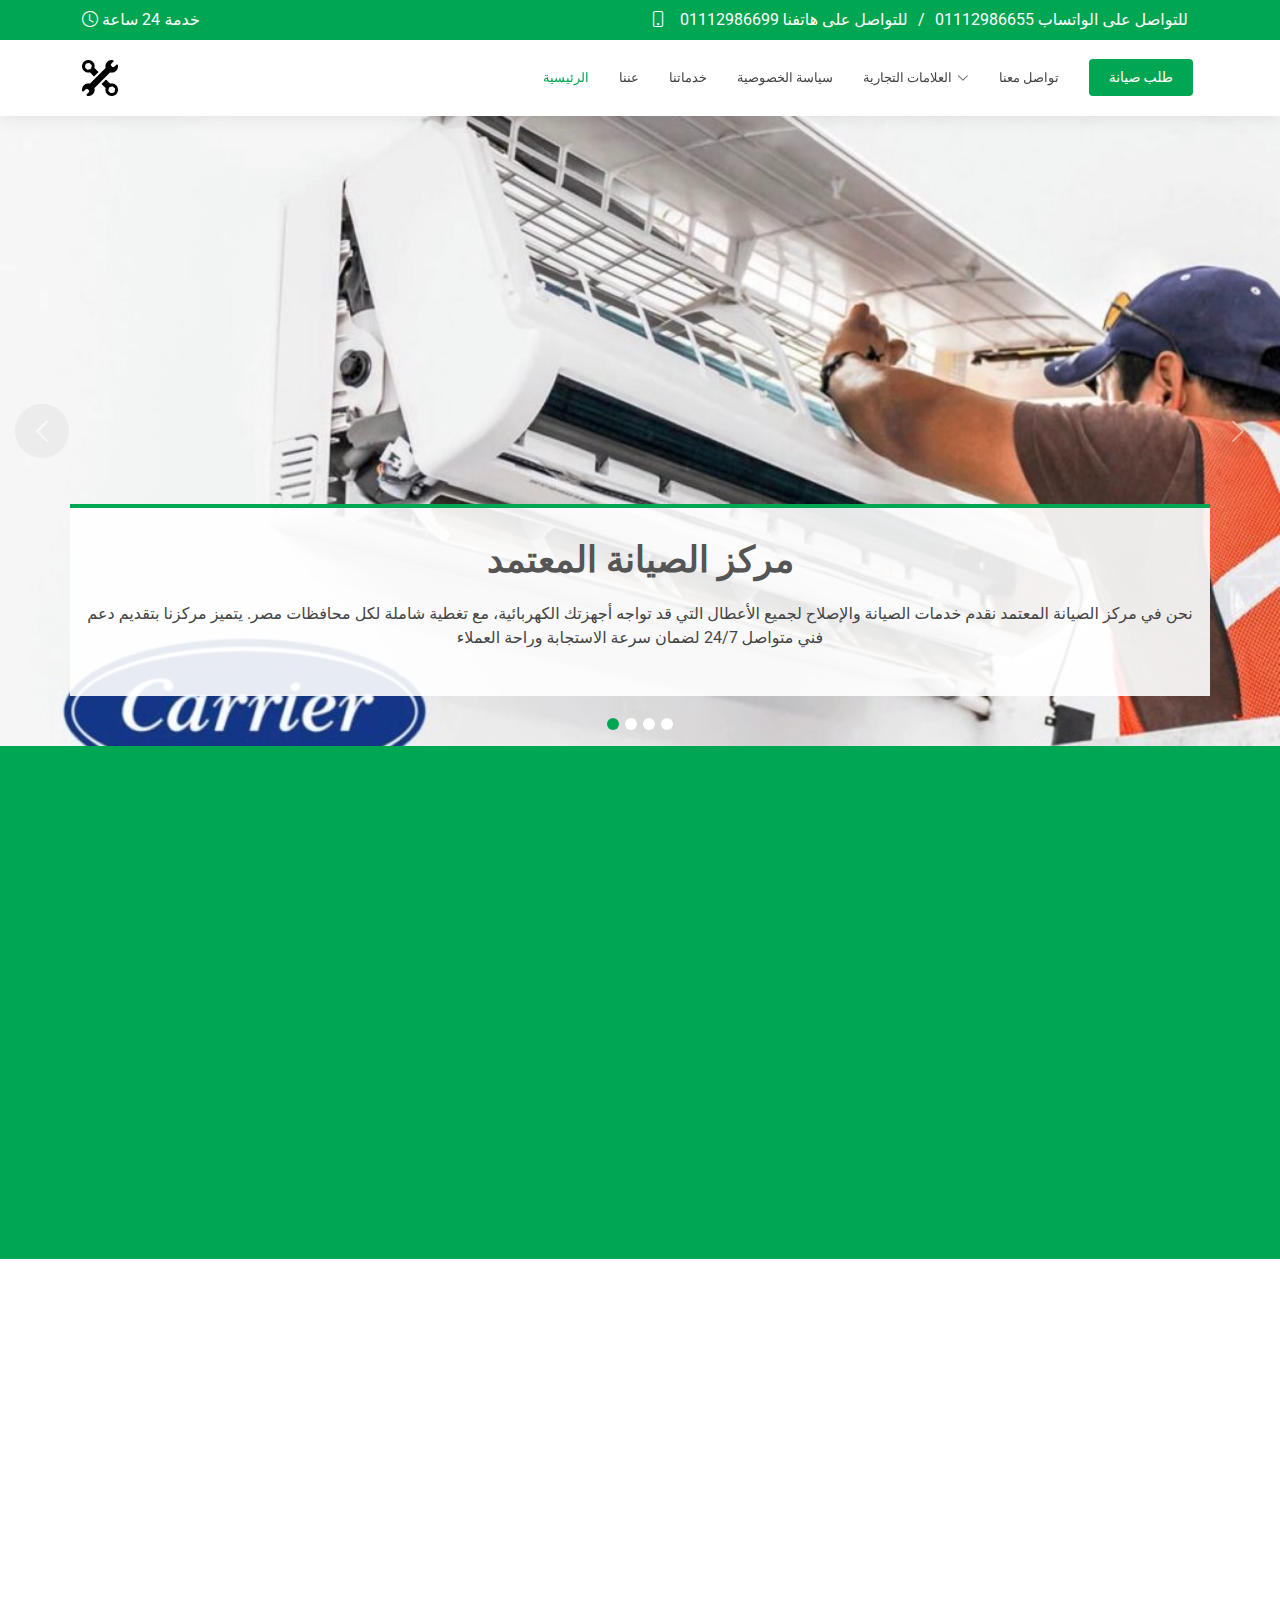
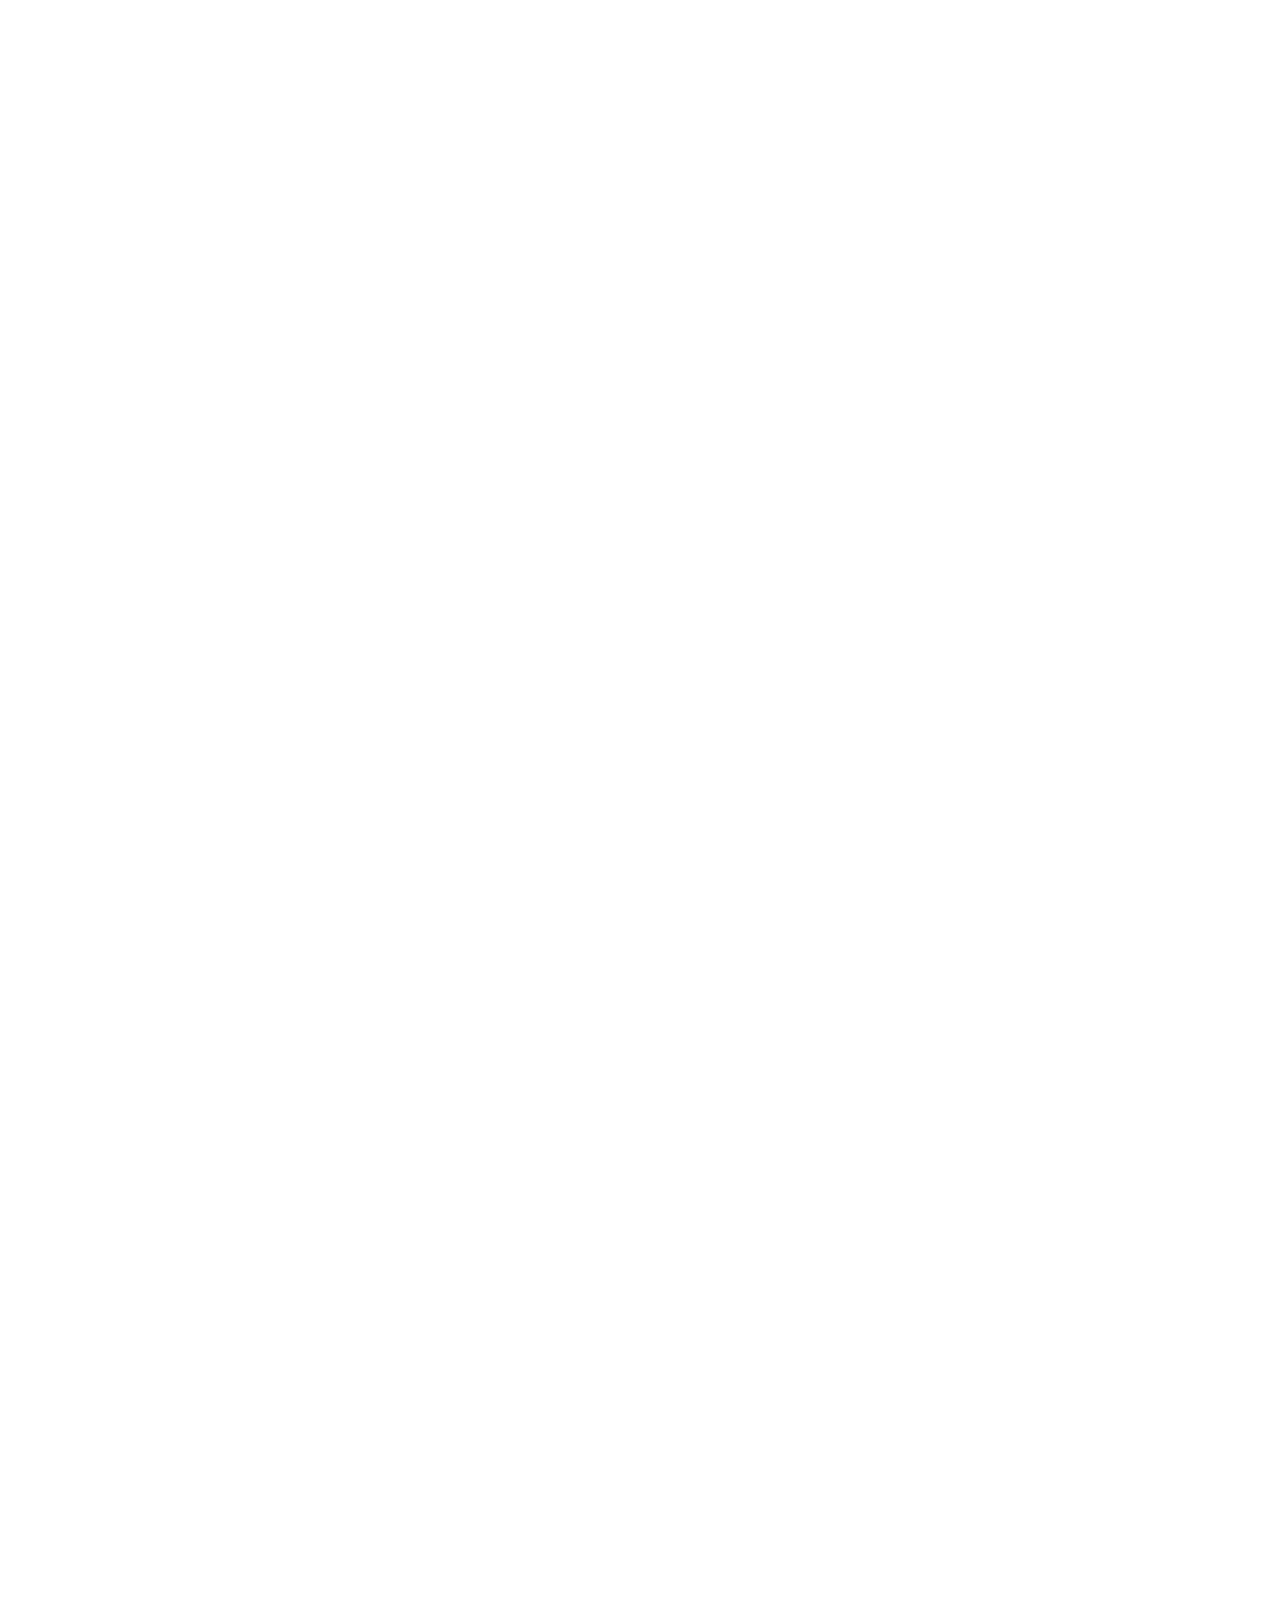
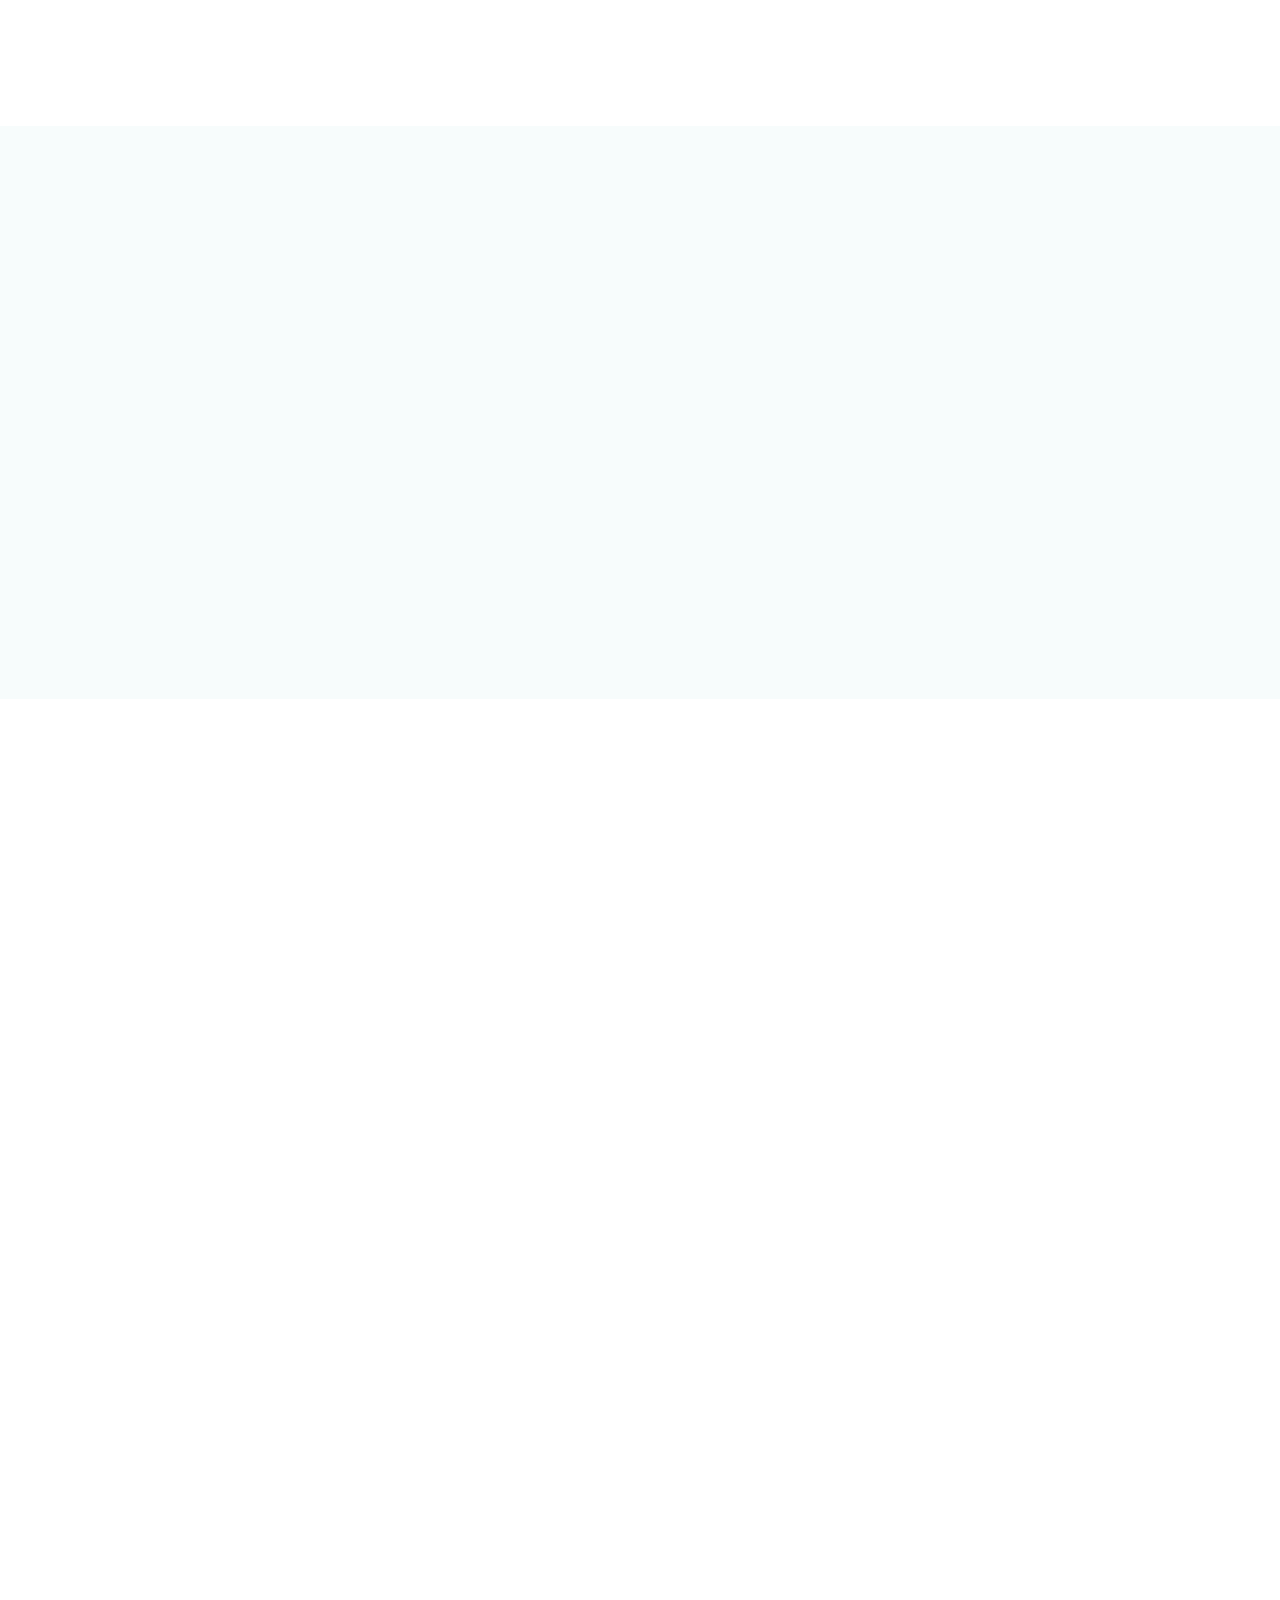
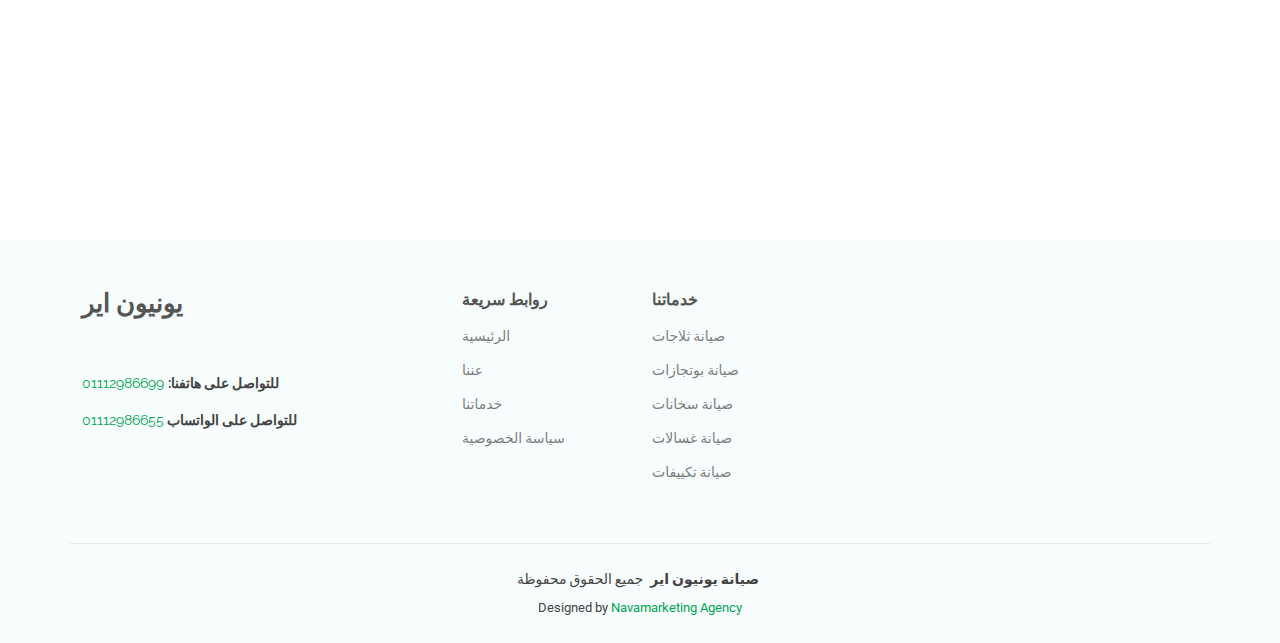
==== commit b0dd020b: "changes" ====
--- a/index.html
+++ b/index.html
@@ -104,8 +104,23 @@
                 <li><a href="sharp.html">
                   Sharp صيانة
                 </a></li>
-                <li><a href="acs.html">
+                <li><a href="gree.html">
                   Gree صيانة
+                </a></li>
+                <li><a href="tornado.html">
+                  TORNADO صيانة
+                </a></li>
+                <li><a href="midea.html">
+                  Midea صيانة
+                </a></li>
+                <li><a href="americool.html">
+                  Americool صيانة
+                </a></li>
+                <li><a href="hyper.html">
+                  Hyper صيانة
+                </a></li>
+                <li><a href="philco.html">
+                  Philco صيانة
                 </a></li>
 
               </ul>
@@ -310,7 +325,9 @@
               الخط الساخن
             </h3>
             <p>
-              في حالة تعرض الاجهزة الكهربائية إلى أي عطل فيمكنك أن تتواصل معنا عن طريق الخط الساخن او ارسال رسالة علي الواتساب <a href="tel:01112986699">01112986699</a> - <a href="https://wa.me/01112986655">01112986655</a> 
+              نحن نقوم بإستقبال كافة أسئلتكم و استفساراتكم عن مختلف أنواع المنتجات و خدمات الصيانة التي نقدمها ونحن نوفر فريق خدمة عملاء مميز <br>
+             على الخط الساخن او ارسال رسالة علي الواتساب 
+             <a href="tel:01112986699">01112986699</a> - <a href="https://wa.me/01112986655">01112986655</a> 
             </p>
 
             <div class="icon-box d-flex position-relative" data-aos="fade-up" data-aos-delay="300">
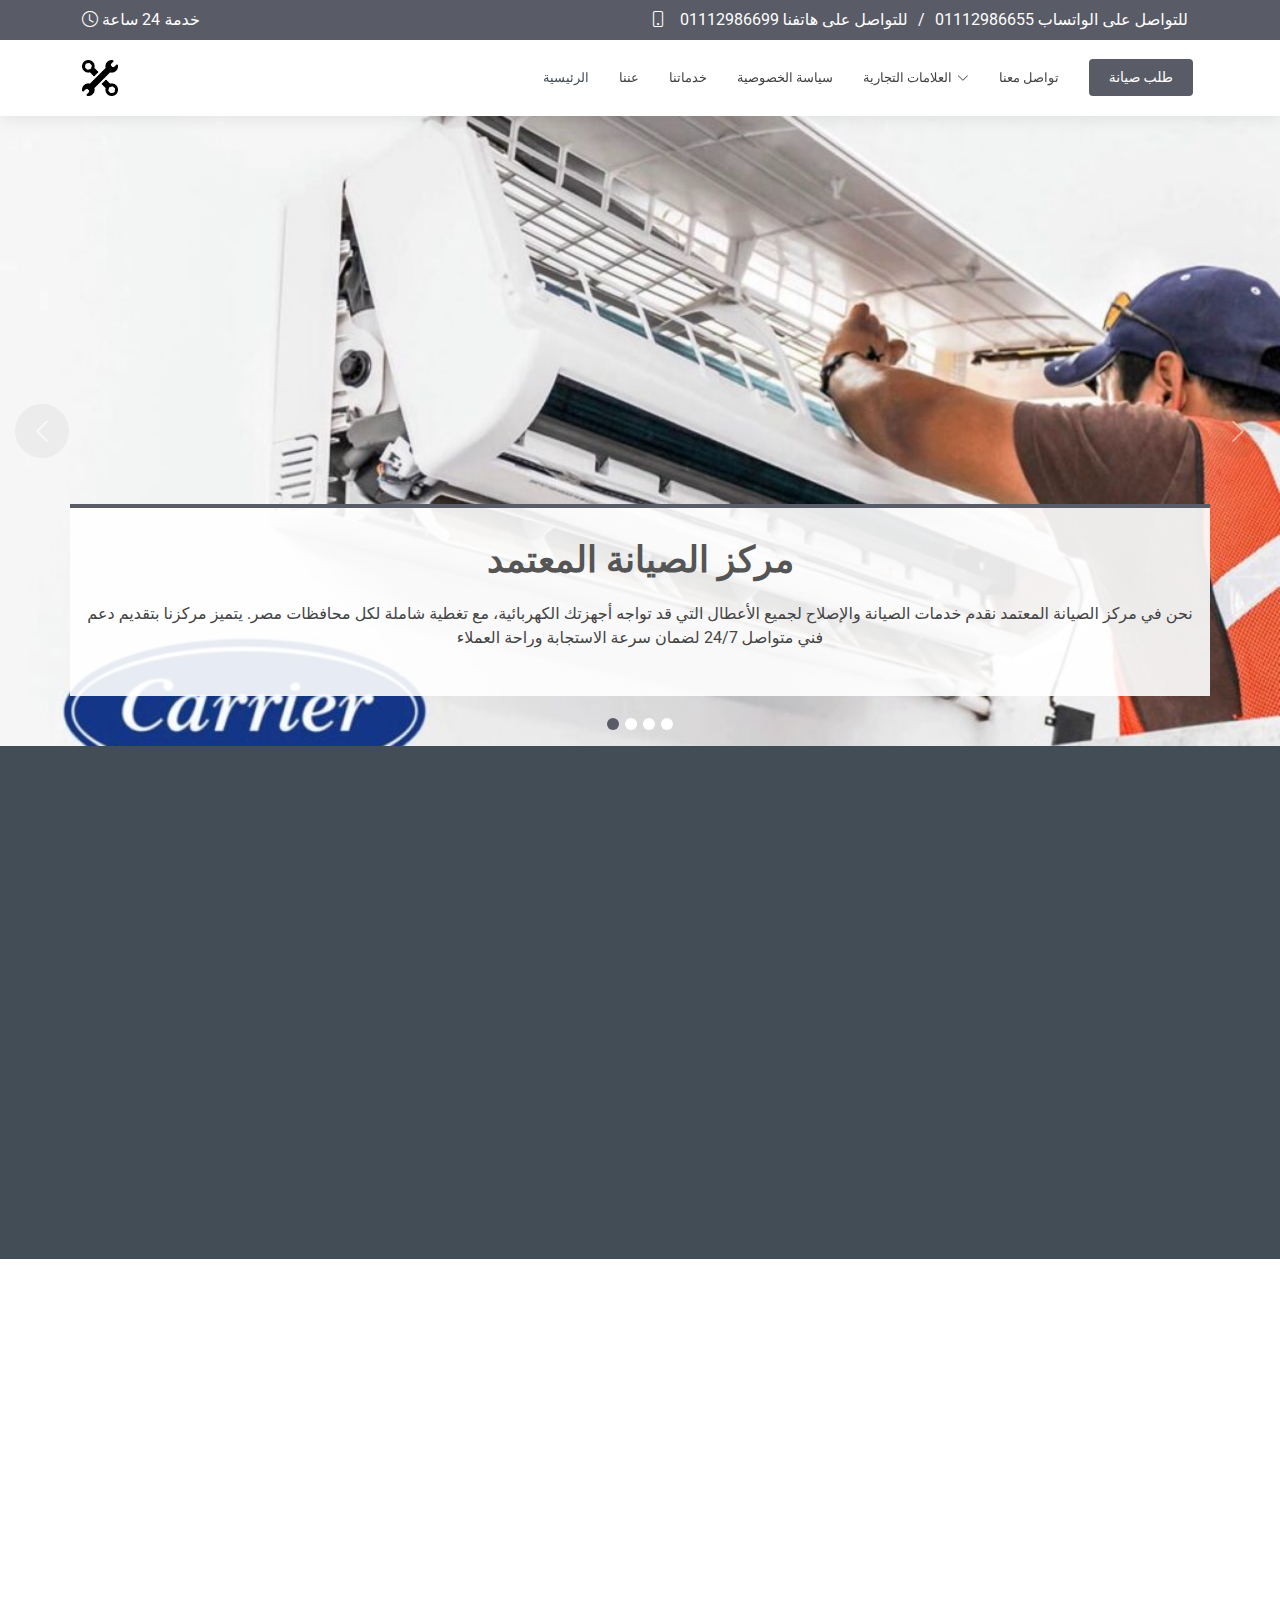
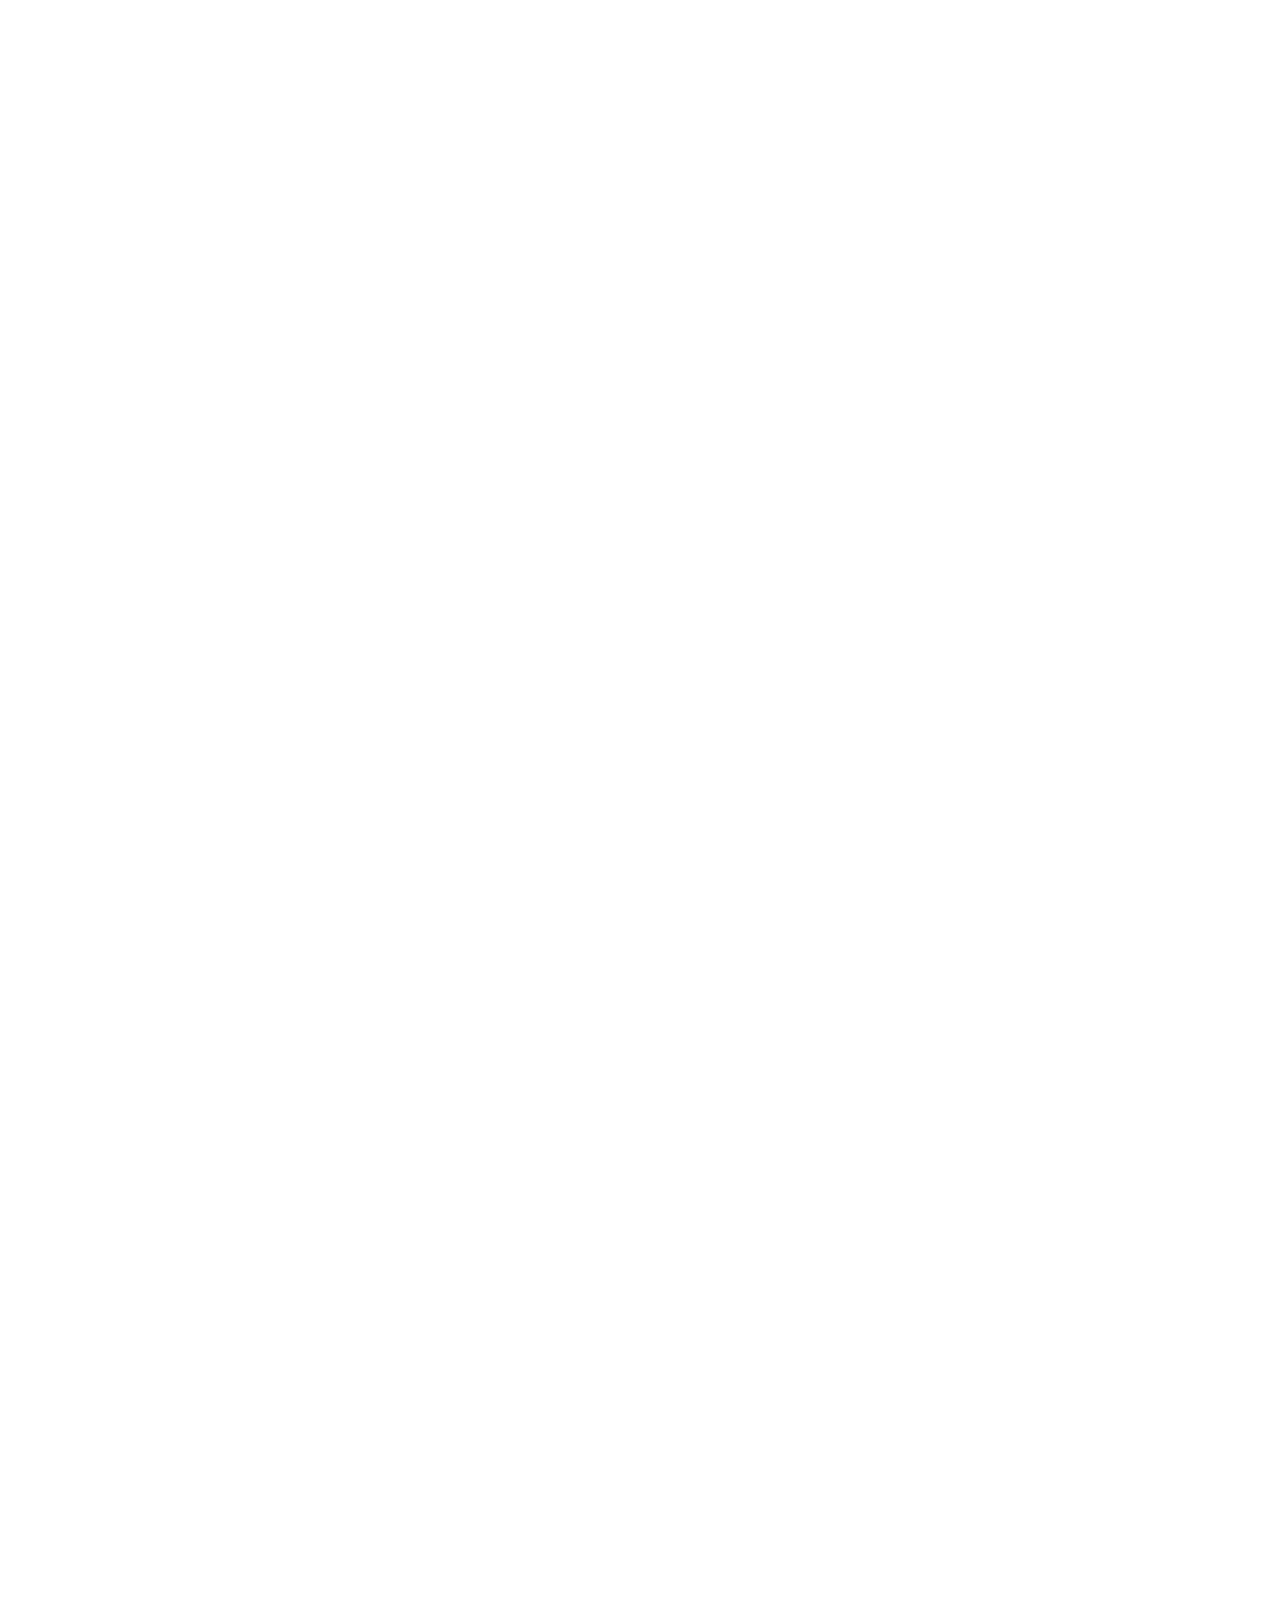
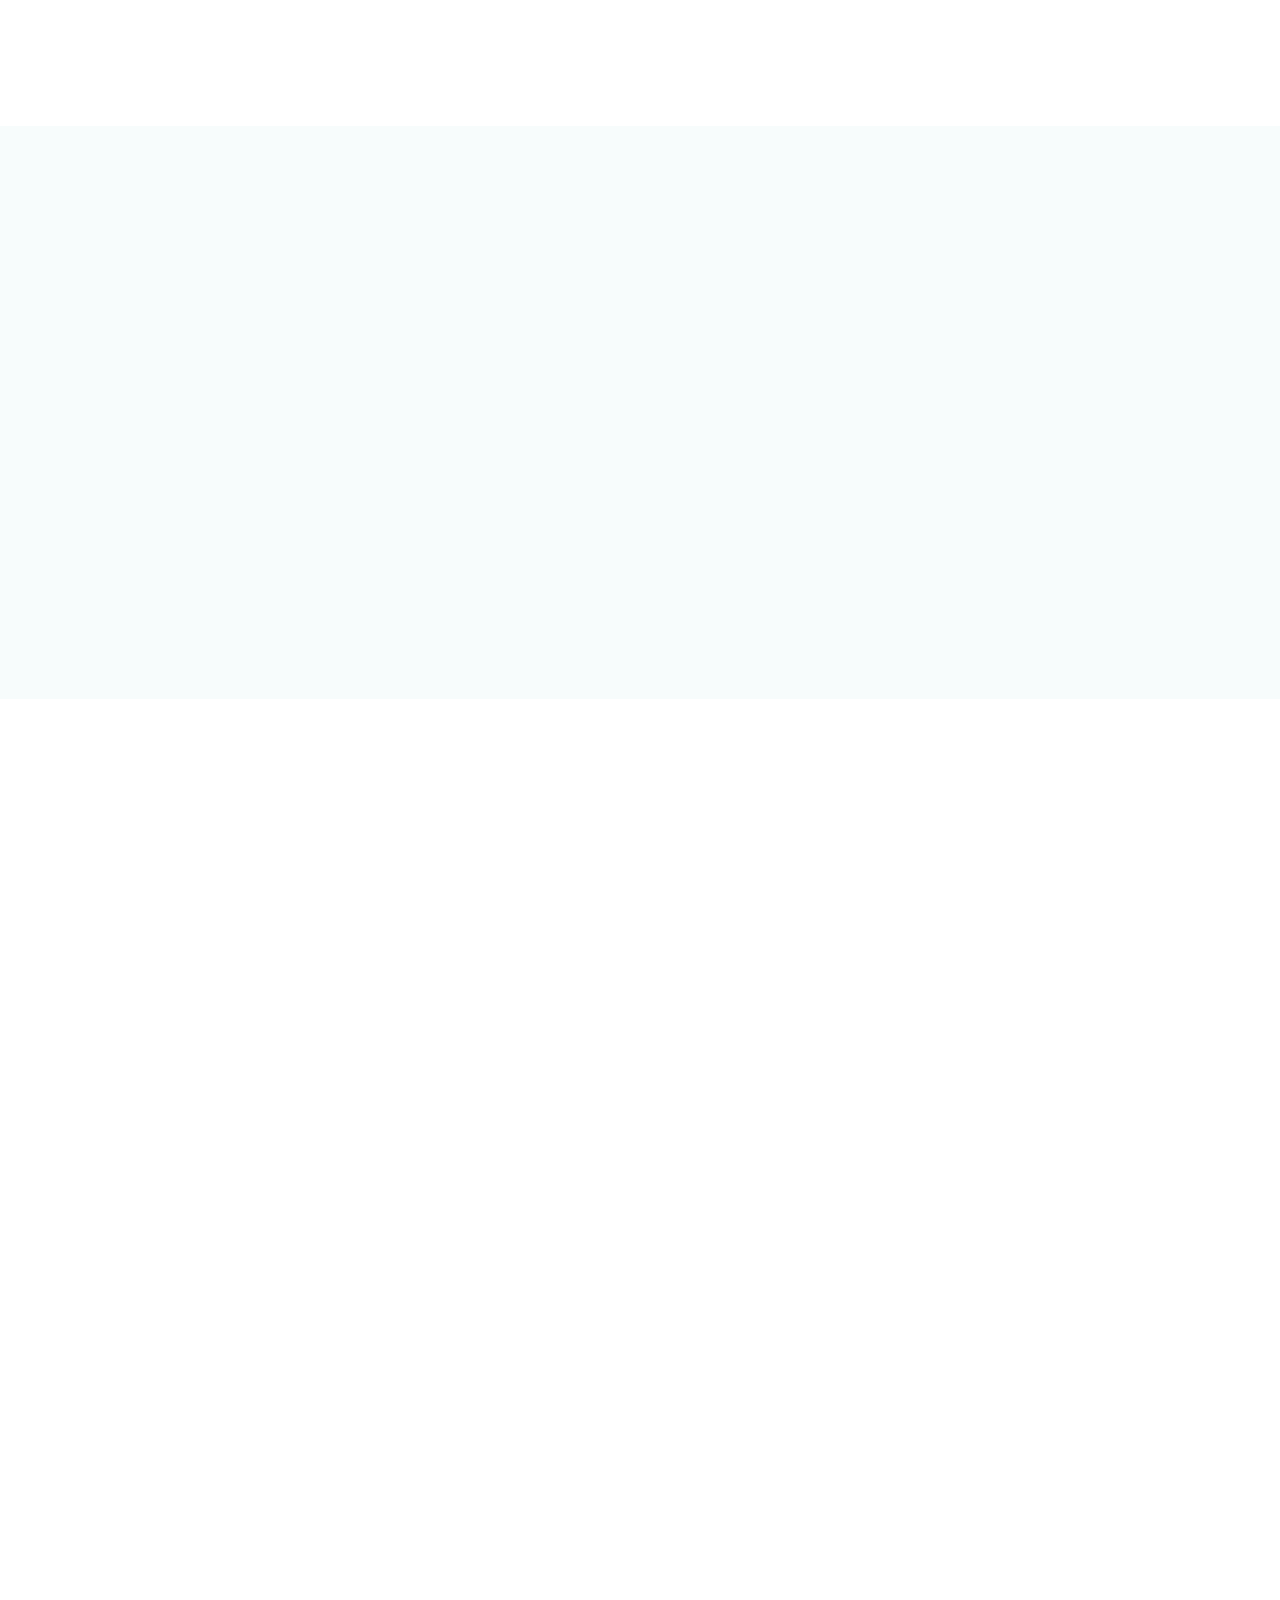
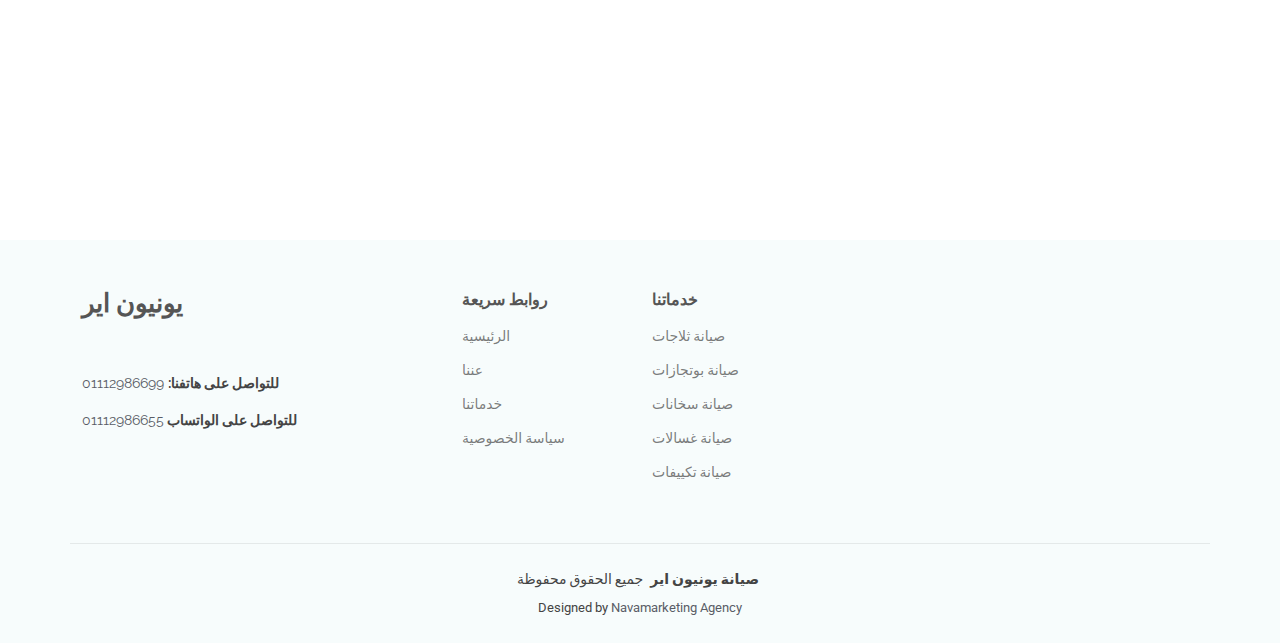
==== commit e062fb76: "dumping data" ====
--- a/index.html
+++ b/index.html
@@ -222,8 +222,7 @@
             <div class="text-center">
               <h3>خدمة العملاء</h3>
               <p style="color:white;">
-                يقدم المركز خدمة عملاء توكيل صيانة على اعلى مستوى عبر فريق عمل من المهندسين و الفنيين ذو الكفاءة و المدربين على صيانة و تركيب قطع غيار اصلية الى جانب منح العميل الضمان على صيانة جميع الاجهزة  الكهربائية 
-              
+                يقدم المركز خدمة عملاء توكيل صيانة على اعلى مستوى عبر فريق عمل من المهندسين و الفنيين ذو الكفاءة و المدربين على صيانة و تركيب قطع غيار اصلية الى جانب منح العميل الضمان على صيانة جميع الاجهزة  الكهربائية   
               </p>
               
               <p>
@@ -249,7 +248,6 @@
           </div>
         </div>
       </div>
-
     </section>
     <!-- /Call To Action Section -->
 
@@ -283,27 +281,6 @@
           </div>
           
           <!-- End Stats Item -->
-<!-- 
-          <div class="col-lg-3 col-md-6">
-            <div class="stats-item d-flex align-items-center w-100 h-100">
-              <i class="fas fa-flask flex-shrink-0"></i>
-              <div>
-                <span data-purecounter-start="0" data-purecounter-end="8" data-purecounter-duration="1" class="purecounter"></span>
-                <p>Research Labs</p>
-              </div>
-            </div>
-          </div>
-          <!-- End Stats Item -->
-<!--
-          <div class="col-lg-3 col-md-6">
-            <div class="stats-item d-flex align-items-center w-100 h-100">
-              <i class="fas fa-award flex-shrink-0"></i>
-              <div>
-                <span data-purecounter-start="0" data-purecounter-end="150" data-purecounter-duration="1" class="purecounter"></span>
-                <p>Awards</p>
-              </div>
-            </div>
-          </div><!-- End Stats Item -->
 
         </div>
 
@@ -419,8 +396,7 @@
                 </h3>
               </a>
               <p>
-                نحن متاحون لخدمتك في أي وقت! تواصل معنا الآن عبر الهاتف أو الواتساب، واستمتع بخدمات مركز صيانة يونيون اير المعتمد، حيث نقدم لك الدقة والجودة في كل عملية صيانة.
-              </p>
+                لتجد خدمات مركز صيانة  متاحة بين يديك و التي تكون سبب في ارضاء كل من يبحث عن دقة و جودة الصيانة و التصليح المناسب               </p>
             </div>
           </div><!-- End Service Item -->
 
--- a/assets/css/main.css
+++ b/assets/css/main.css
@@ -22,7 +22,7 @@
   --background-color: #ffffff; /* Background color for the entire website, including individual sections */
   --default-color: #444444; /* Default color used for the majority of the text content across the entire website */
   --heading-color: #555555; /* Color for headings, subheadings and title throughout the website */
-  --accent-color: #00a651; /* Accent color that represents your brand on the website. It's used for buttons, links, and other elements that need to stand out */
+  --accent-color: #595c66; /* Accent color that represents your brand on the website. It's used for buttons, links, and other elements that need to stand out */
   --surface-color: #ffffff; /* The surface color is used as a background of boxed elements within sections, such as cards, icon boxes, or other elements that require a visual separation from the global background. */
   --contrast-color: #ffffff; /* Contrast color for text, ensuring readability against backgrounds of accent, heading, or default colors. */
 }
@@ -30,11 +30,11 @@
 /* Nav Menu Colors - The following color variables are used specifically for the navigation menu. They are separate from the global colors to allow for more customization options */
 :root {
   --nav-color: #444444;  /* The default color of the main navmenu links */
-  --nav-hover-color: #00a651; /* Applied to main navmenu links when they are hovered over or active */
+  --nav-hover-color: #434d55; /* Applied to main navmenu links when they are hovered over or active */
   --nav-mobile-background-color: #ffffff; /* Used as the background color for mobile navigation menu */
   --nav-dropdown-background-color: #ffffff; /* Used as the background color for dropdown items that appear when hovering over primary navigation items */
   --nav-dropdown-color: #444444; /* Used for navigation links of the dropdown items in the navigation menu. */
-  --nav-dropdown-hover-color: #00a651; /* Similar to --nav-hover-color, this color is applied to dropdown navigation links when they are hovered over. */
+  --nav-dropdown-hover-color: #434d55; /* Similar to --nav-hover-color, this color is applied to dropdown navigation links when they are hovered over. */
 }
 
 /* Color Presets - These classes override global colors when applied to any section or element, providing reuse of the sam color scheme. */
@@ -53,10 +53,10 @@
 }
 
 .accent-background {
-  --background-color: #00a651;
+  --background-color: #434d55;
   --default-color: #ffffff;
   --heading-color: #ffffff;
-  --surface-color: #00a651;
+  --surface-color: #434d55;
 }
 
 /* Smooth scroll */
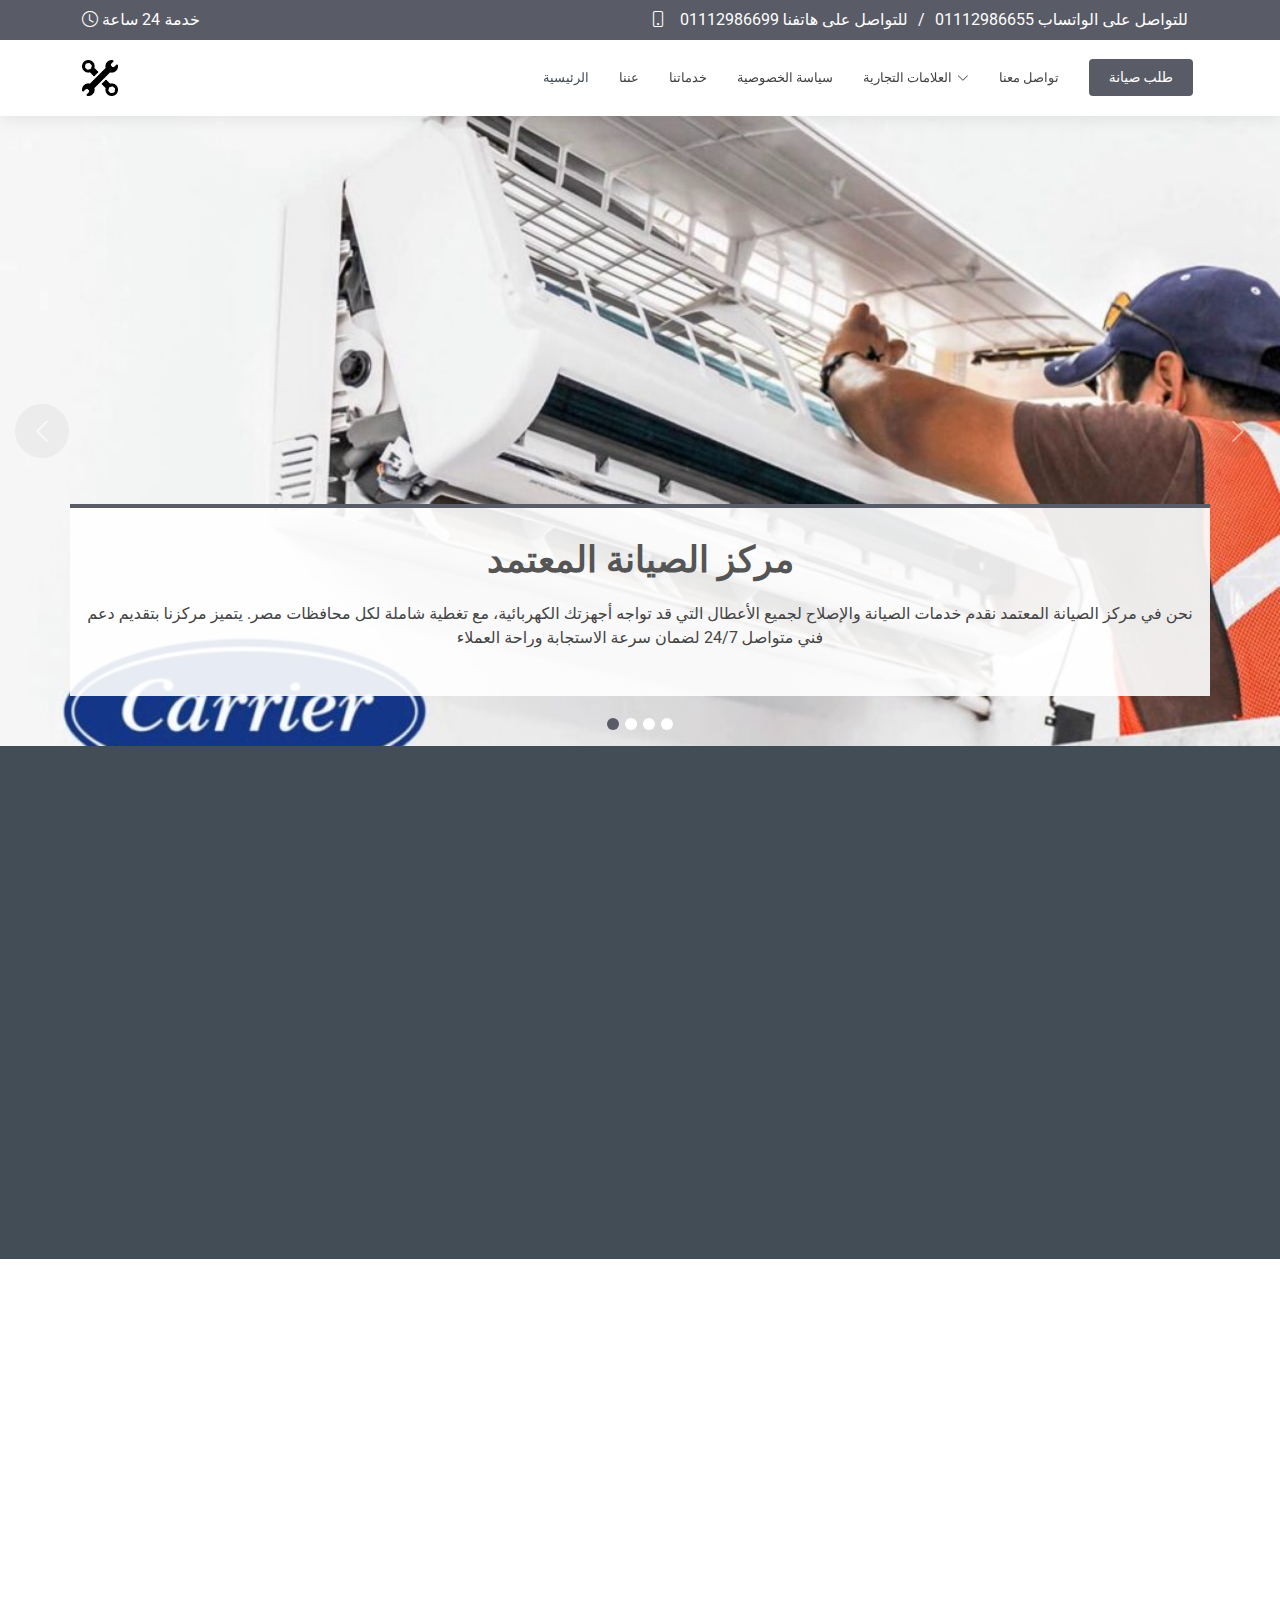
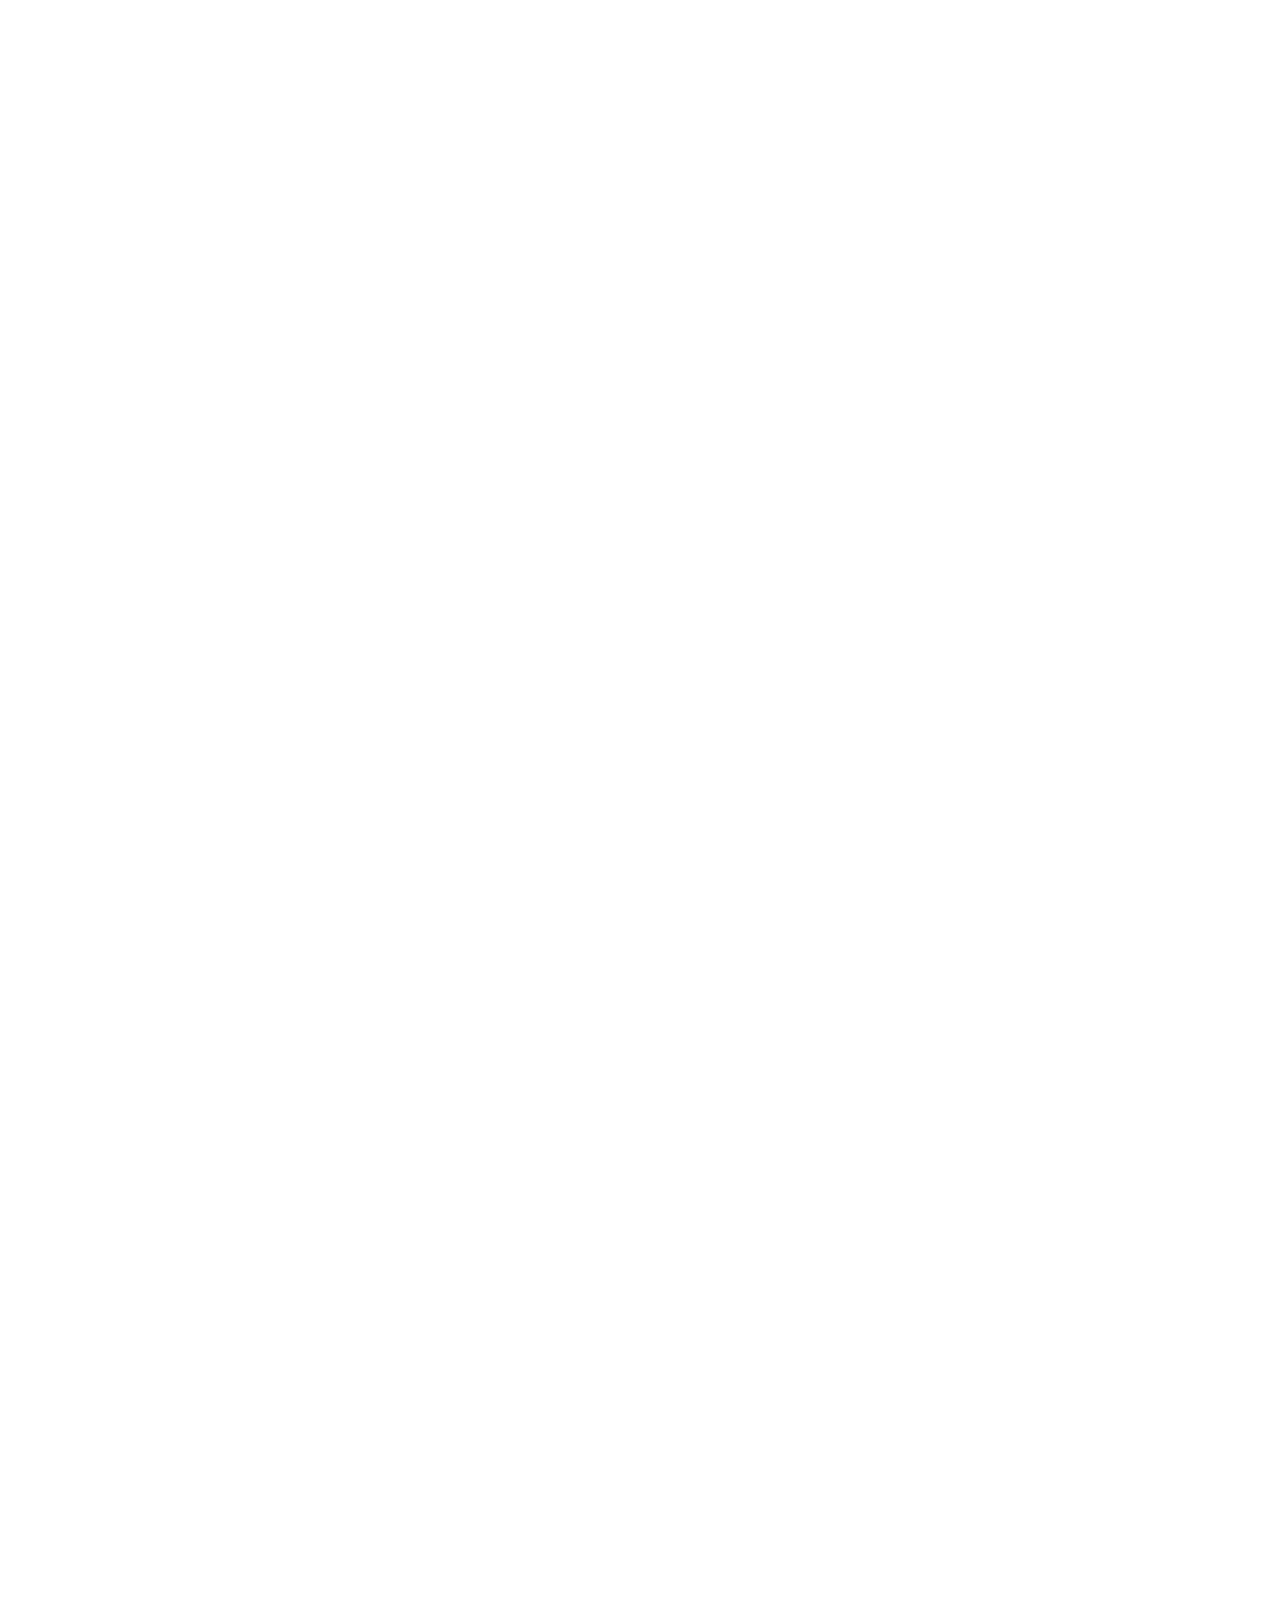
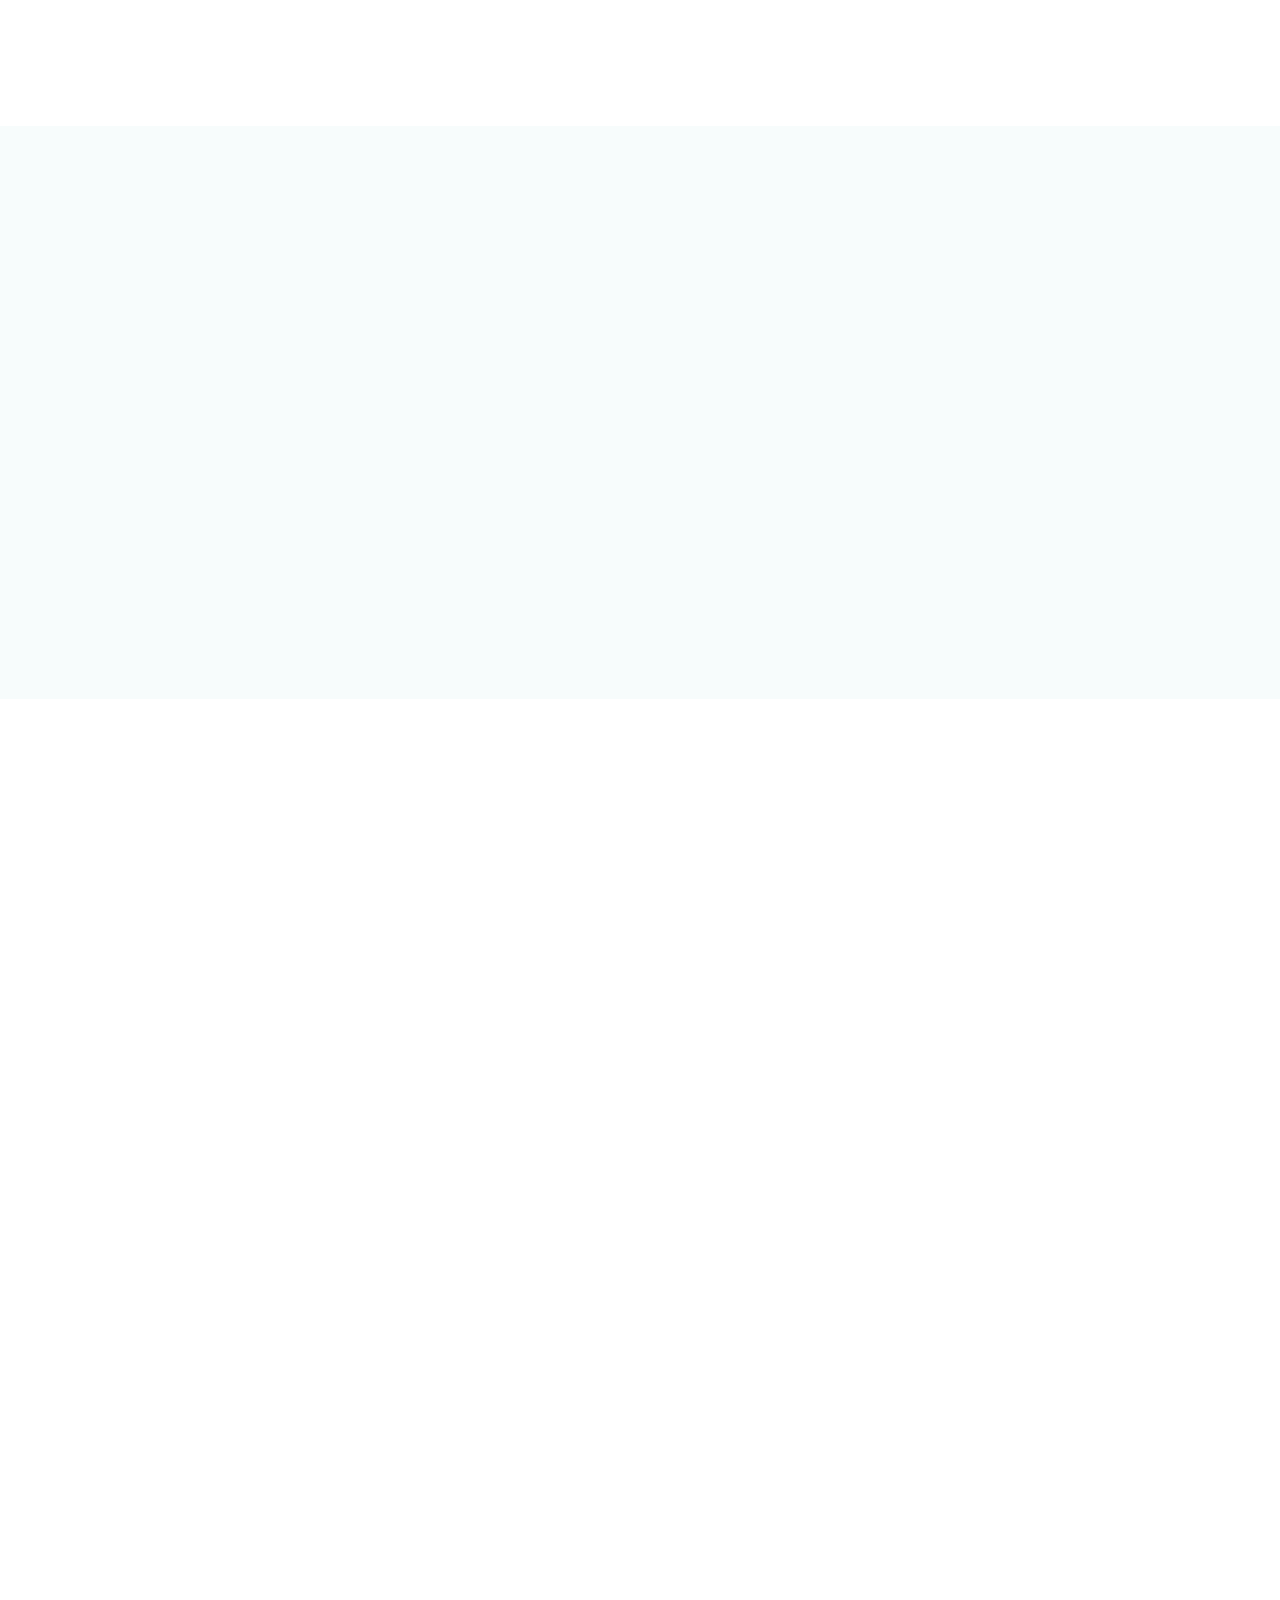
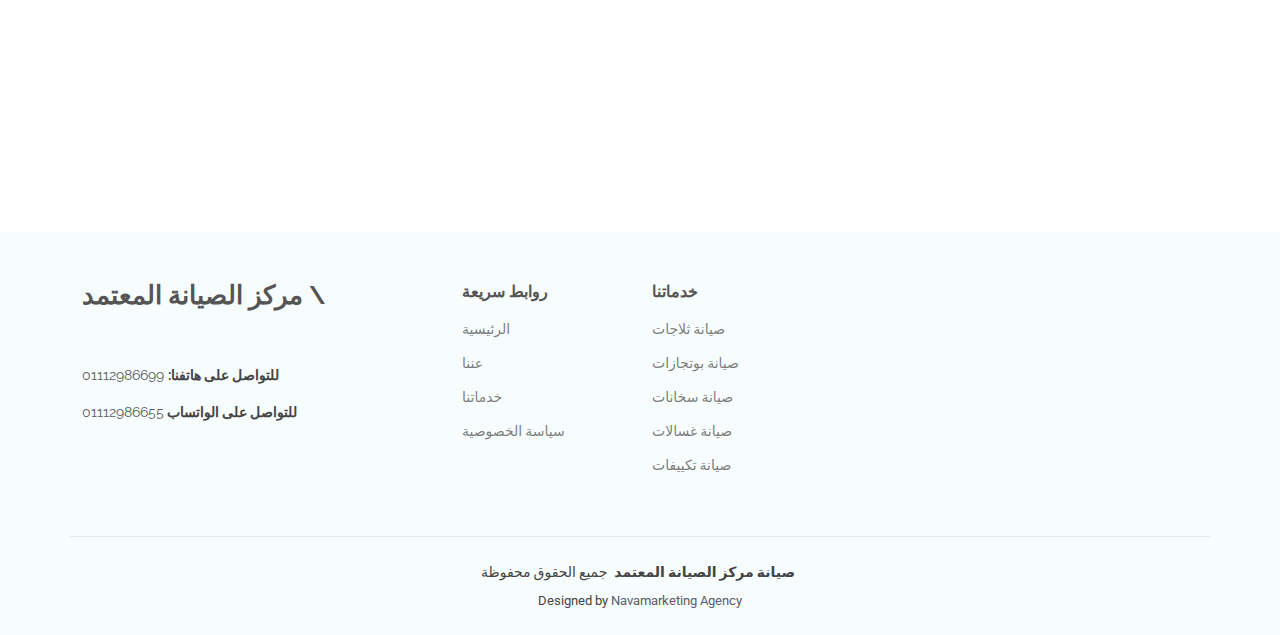
==== commit f8c60c13: "edits" ====
--- a/index.html
+++ b/index.html
@@ -565,7 +565,7 @@
                   <div class="col-lg-8 details order-2 order-lg-1">
                     <h3>Blog 1</h3>
                     <p class="fst-italic">
-                      نحن متاحون لخدمتك في أي وقت! تواصل معنا الآن عبر الهاتف أو الواتساب، واستمتع بخدمات مركز صيانة يونيون اير المعتمد، حيث نقدم لك الدقة والجودة في كل عملية صيانة.
+                      نحن متاحون لخدمتك في أي وقت! تواصل معنا الآن عبر الهاتف أو الواتساب، واستمتع بخدمات مركز صيانة  المعتمد، حيث نقدم لك الدقة والجودة في كل عملية صيانة.
                     </p>
                     <p>
                       نقوم بتوفير الخدمة الأفضل و الاسرع إليكم للبحث عن الأعطال التي تتعرض إليها الاجهزة و أيضا محاولة معالجتها باتباع أحدث الأساليب و الإمكانيات اللازمة لكم فنحن نرغب في أن نقدم إليكم الخدمة المميزة التي تعمل على توفير احتياجات العملاء و كن على ثقة أننا نعمل من أجل أن نرضيك دائما
@@ -581,7 +581,7 @@
                   <div class="col-lg-8 details order-2 order-lg-1">
                     <h3>Blog 1</h3>
                     <p class="fst-italic">
-                      نحن متاحون لخدمتك في أي وقت! تواصل معنا الآن عبر الهاتف أو الواتساب، واستمتع بخدمات مركز صيانة يونيون اير المعتمد، حيث نقدم لك الدقة والجودة في كل عملية صيانة.
+                      نحن متاحون لخدمتك في أي وقت! تواصل معنا الآن عبر الهاتف أو الواتساب، واستمتع بخدمات مركز صيانة  المعتمد، حيث نقدم لك الدقة والجودة في كل عملية صيانة.
                     </p>
                     <p>
                       نقوم بتوفير الخدمة الأفضل و الاسرع إليكم للبحث عن الأعطال التي تتعرض إليها الاجهزة و أيضا محاولة معالجتها باتباع أحدث الأساليب و الإمكانيات اللازمة لكم فنحن نرغب في أن نقدم إليكم الخدمة المميزة التي تعمل على توفير احتياجات العملاء و كن على ثقة أننا نعمل من أجل أن نرضيك دائما
@@ -597,7 +597,7 @@
                   <div class="col-lg-8 details order-2 order-lg-1">
                     <h3>Blog 3</h3>
                     <p class="fst-italic">
-                      نحن متاحون لخدمتك في أي وقت! تواصل معنا الآن عبر الهاتف أو الواتساب، واستمتع بخدمات مركز صيانة يونيون اير المعتمد، حيث نقدم لك الدقة والجودة في كل عملية صيانة.
+                      نحن متاحون لخدمتك في أي وقت! تواصل معنا الآن عبر الهاتف أو الواتساب، واستمتع بخدمات مركز صيانة  المعتمد، حيث نقدم لك الدقة والجودة في كل عملية صيانة.
                     </p>
                     <p>
                       نقوم بتوفير الخدمة الأفضل و الاسرع إليكم للبحث عن الأعطال التي تتعرض إليها الاجهزة و أيضا محاولة معالجتها باتباع أحدث الأساليب و الإمكانيات اللازمة لكم فنحن نرغب في أن نقدم إليكم الخدمة المميزة التي تعمل على توفير احتياجات العملاء و كن على ثقة أننا نعمل من أجل أن نرضيك دائما
@@ -613,7 +613,7 @@
                   <div class="col-lg-8 details order-2 order-lg-1">
                     <h3>Blog 4</h3>
                     <p class="fst-italic">
-                      نحن متاحون لخدمتك في أي وقت! تواصل معنا الآن عبر الهاتف أو الواتساب، واستمتع بخدمات مركز صيانة يونيون اير المعتمد، حيث نقدم لك الدقة والجودة في كل عملية صيانة.
+                      نحن متاحون لخدمتك في أي وقت! تواصل معنا الآن عبر الهاتف أو الواتساب، واستمتع بخدمات مركز صيانة  المعتمد، حيث نقدم لك الدقة والجودة في كل عملية صيانة.
                     </p>
                     <p>
                       نقوم بتوفير الخدمة الأفضل و الاسرع إليكم للبحث عن الأعطال التي تتعرض إليها الاجهزة و أيضا محاولة معالجتها باتباع أحدث الأساليب و الإمكانيات اللازمة لكم فنحن نرغب في أن نقدم إليكم الخدمة المميزة التي تعمل على توفير احتياجات العملاء و كن على ثقة أننا نعمل من أجل أن نرضيك دائما
@@ -629,7 +629,7 @@
                   <div class="col-lg-8 details order-2 order-lg-1">
                     <h3>Blog 6</h3>
                     <p class="fst-italic">
-                      نحن متاحون لخدمتك في أي وقت! تواصل معنا الآن عبر الهاتف أو الواتساب، واستمتع بخدمات مركز صيانة يونيون اير المعتمد، حيث نقدم لك الدقة والجودة في كل عملية صيانة.
+                      نحن متاحون لخدمتك في أي وقت! تواصل معنا الآن عبر الهاتف أو الواتساب، واستمتع بخدمات مركز صيانة  المعتمد، حيث نقدم لك الدقة والجودة في كل عملية صيانة.
                     </p>
                     <p>
                       نقوم بتوفير الخدمة الأفضل و الاسرع إليكم للبحث عن الأعطال التي تتعرض إليها الاجهزة و أيضا محاولة معالجتها باتباع أحدث الأساليب و الإمكانيات اللازمة لكم فنحن نرغب في أن نقدم إليكم الخدمة المميزة التي تعمل على توفير احتياجات العملاء و كن على ثقة أننا نعمل من أجل أن نرضيك دائما
@@ -734,7 +734,9 @@
       <div class="row gy-4">
         <div class="col-lg-4 col-md-6 footer-about">
           <a href="index.html" class="logo d-flex align-items-center">
-            <span class="sitename">يونيون اير</span>
+            <span class="sitename">
+              مركز الصيانة المعتمد            \
+            </span>
           </a>
           <div class="footer-contact pt-3">
             <p class="mt-3"><strong>للتواصل على هاتفنا:</strong> <span>
@@ -773,7 +775,7 @@
     </div>
 
     <div class="container copyright text-center mt-4">
-      <p><span></span> <strong class="px-1 sitename">صيانة يونيون اير</strong> <span>جميع الحقوق محفوظة</span></p>
+      <p><span></span> <strong class="px-1 sitename">صيانة مركز الصيانة المعتمد</strong> <span>جميع الحقوق محفوظة</span></p>
       <div class="credits">
         Designed by <a href="https://www.navamarketingagency.com">Navamarketing Agency</a>
       </div>
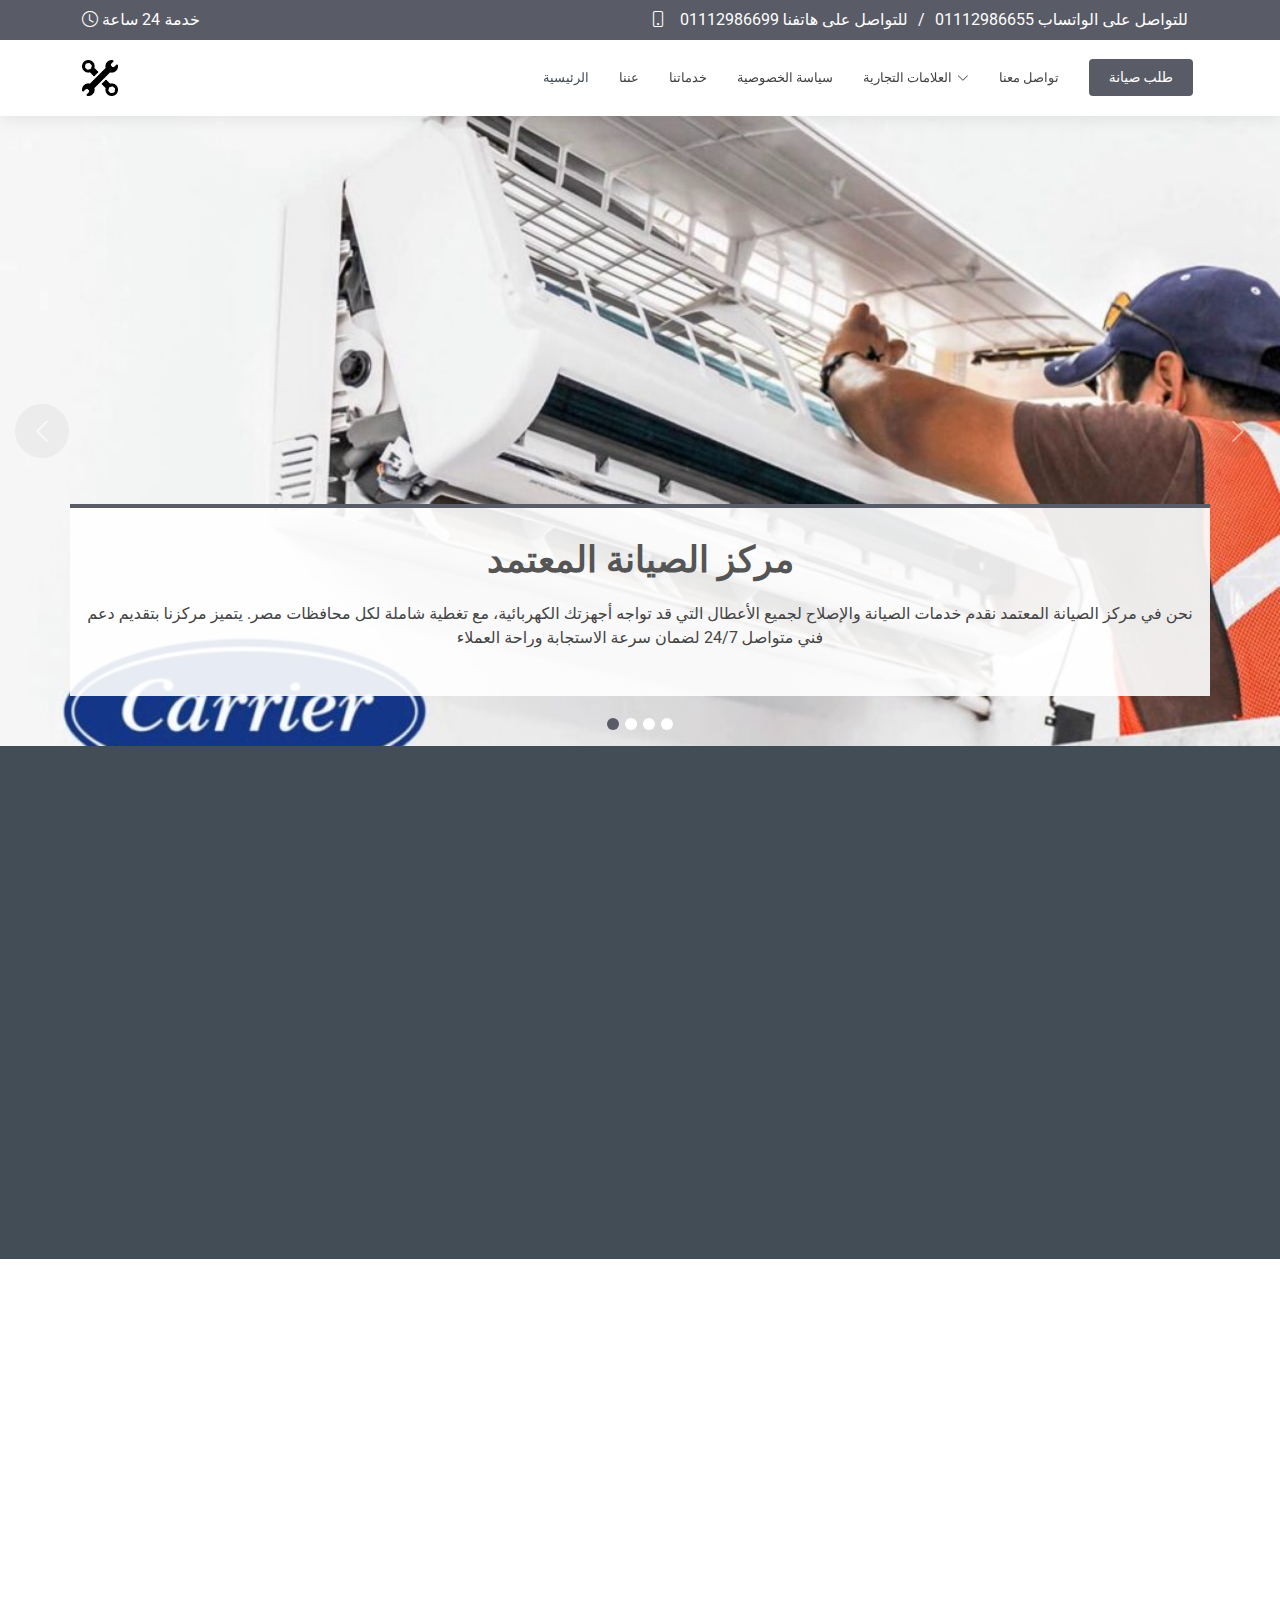
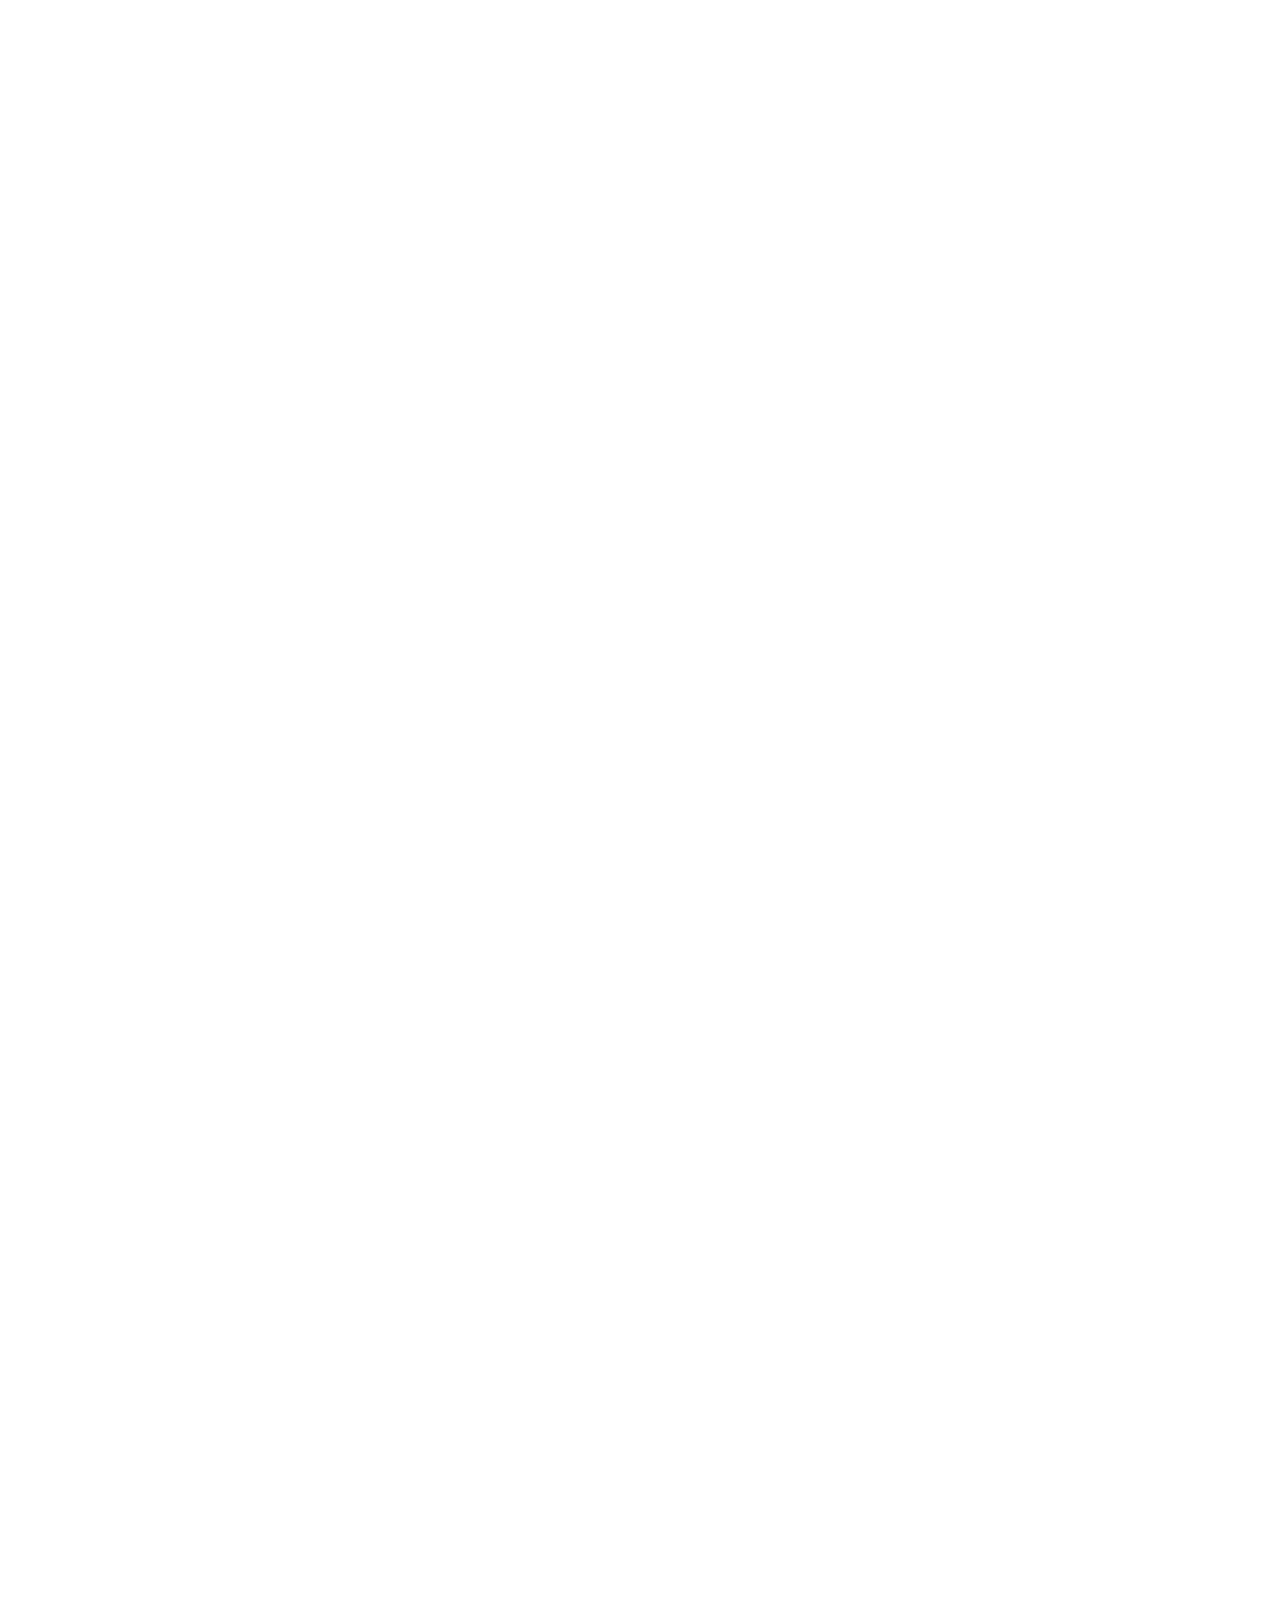
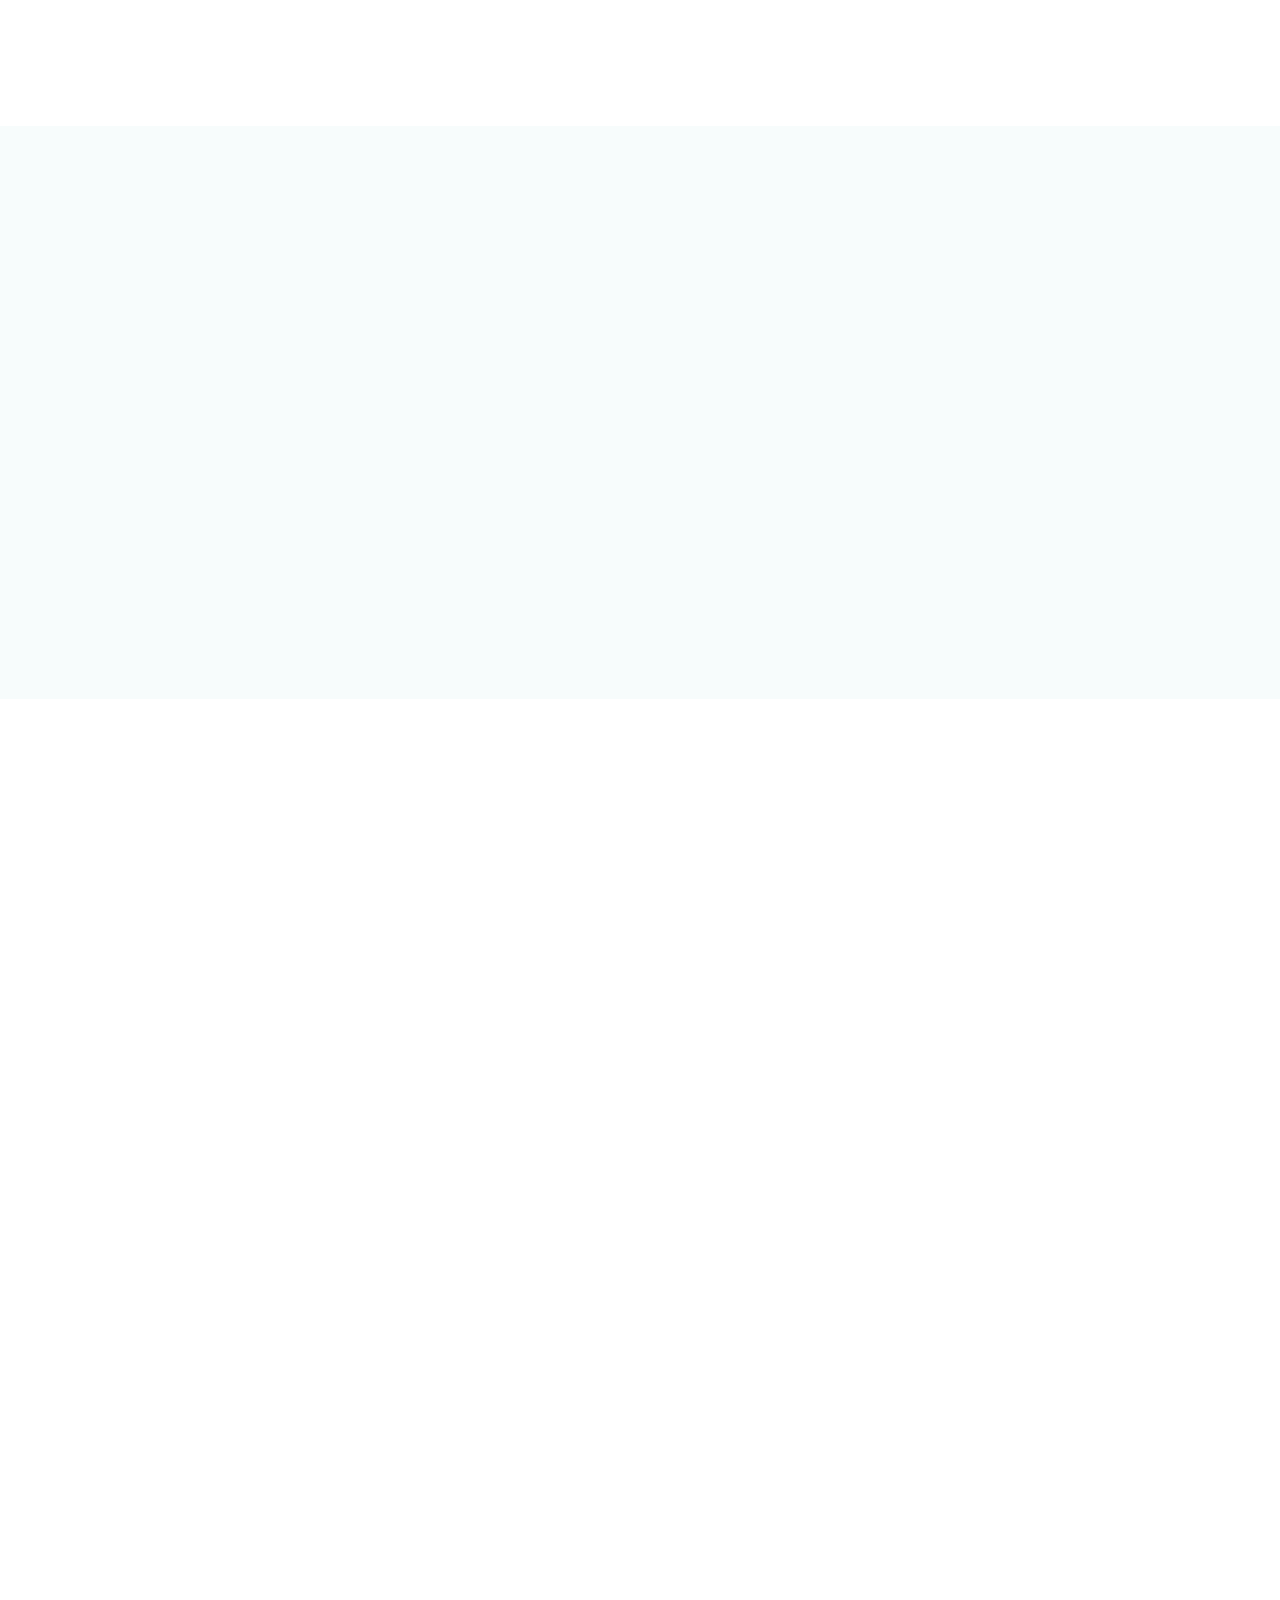
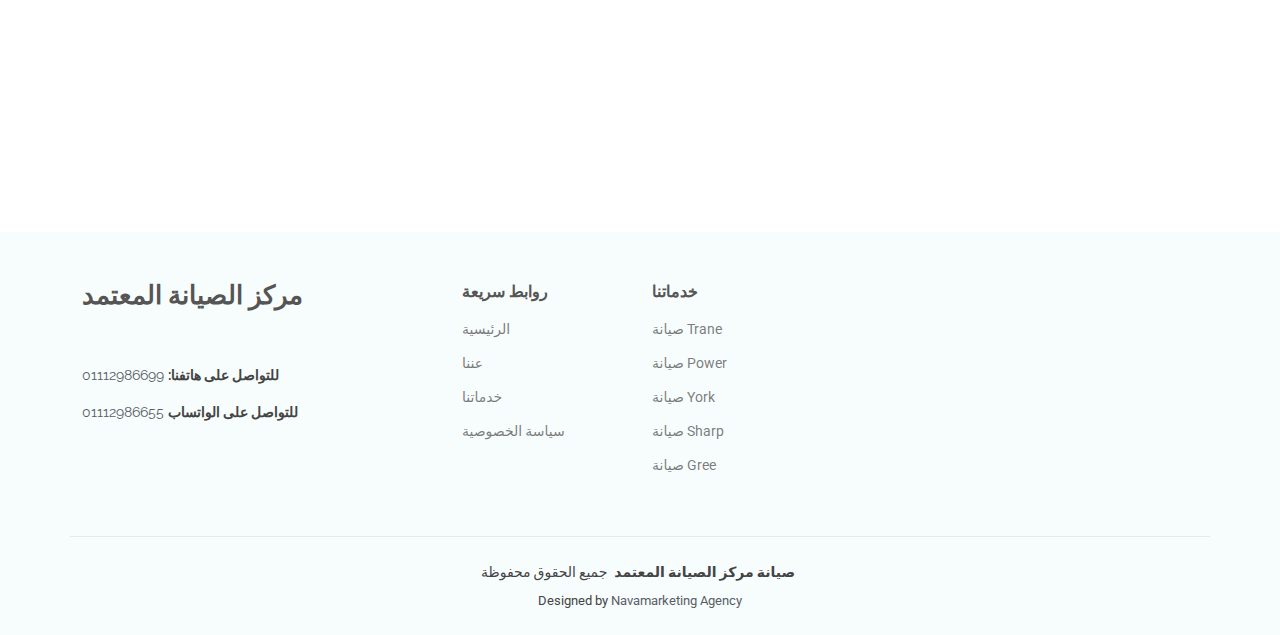
==== commit 12382c6c: "trying to finish" ====
--- a/index.html
+++ b/index.html
@@ -143,7 +143,7 @@
       <div id="hero-carousel" class="carousel slide carousel-fade" data-bs-ride="carousel" data-bs-interval="5000">
 
         <div class="carousel-item active">
-          <img src="assets/img/ac-imgs/car-maint-img.jpg" alt="">
+          <img src="assets/img/web-imgs/car-maint-img.jpg" alt="">
           <div class="container">
             <h2>
               مركز الصيانة المعتمد 
@@ -157,7 +157,7 @@
         <!-- End Carousel Item -->
 
         <div class="carousel-item">
-          <img src="assets/img/ac-imgs/maintenance1.jpg" alt="">
+          <img src="assets/img/web-imgs/maintenance1.jpg" alt="">
           <div class="container">
             <h2>
               فريق من المهندسين والفنيين المتخصصين 
@@ -171,7 +171,7 @@
         <!-- End Carousel Item -->
 
         <div class="carousel-item">
-          <img src="assets/img/ac-imgs/maintenance2.jpg" alt="">
+          <img src="assets/img/web-imgs/maintenance2.jpg" alt="">
           <div class="container">
             
             <h2>
@@ -187,7 +187,7 @@
         <!-- End Carousel Item -->
 
         <div class="carousel-item">
-          <img src="assets/img/ac-imgs/maintenance2.jpg" alt="">
+          <img src="assets/img/web-imgs/maintenance2.jpg" alt="">
           <div class="container">
             
             <h2>
@@ -228,16 +228,21 @@
               <p>
                 لأننا نهتم بسلامة أجهزتك، نوفر لك خدمة الصيانة المنزلية لتجنب مخاطر النقل التي قد تؤدي إلى تلف أو كسر أجزاء الأجهزة الكهربائية. يمكن طلب هذه الخدمة بسهولة عبر الخط 
                 <a href="https://wa.me/01112986655" style="color:red;" data-carrier="whatsapp">01112986655</a> 
-                من خلال واتساب 
-                <a href="tel:01112986699" style="color:red;" data-carrier="phone">01112986699</a> 
-                حيث يتولى فريقنا المتخصص تصليح جميع الأعطال في مكانك دون الحاجة إلى نقل الجهاز.
+
+                من خلال واتساب
+
+                <a href="tel:01112986699" style="color:red;" data-carrier="phone">01112986699</a>
+                
+                حيث يتولى فريقنا المتخصص تصليح جميع الأعطال في مكانك دون الحاجة إلى نقل الجهاز
           
-                على الخط الساخن  او ارسال رسالة علي الواتساب على الارقام  
+                على الخط الساخن  او ارسال رسالة علي الواتساب على الارقام
+                
                 <a href="https://wa.me/01112986655" style="color:red;" data-carrier="whatsapp">01112986655</a>  - <a href="https://wa.me/01112986655" style="color:red;" data-carrier="whatsapp">01112986655</a>
-                 فإنك تضمن تركيب قطع غيار اصلية فى جميع مراكز الصيانة  التابعة لنا و ذلك عند اتصالك على الخط الساخن 
-          
-          
+
+                 فإنك تضمن تركيب قطع غيار اصلية فى جميع مراكز الصيانة  التابعة لنا و ذلك عند اتصالك على الخط الساخن
+
               </p>
+              
               <p>
                 للتواصل معنا، يمكنك الاتصال على الخط الساخن: <a href="tel:01112986699" style="color:red;" data-carrier="phone">01112986699</a> أو إرسال رسالة عبر واتساب: <a href="https://wa.me/01112986655" style="color:red;" data-carrier="whatsapp">01112986655</a>، وستحصل على خدمة سريعة ومضمونة مع استخدام قطع غيار أصلية في جميع مراكز الصيانة التابعة لنا.
               </p>
@@ -295,7 +300,7 @@
       <div class="container">
 
         <div class="row justify-content-around gy-4">
-          <div class="features-image col-lg-6" data-aos="fade-up" data-aos-delay="100"><img src="assets/img/ac-imgs/customer-service.jpg" alt=""></div>
+          <div class="features-image col-lg-6" data-aos="fade-up" data-aos-delay="100"><img src="assets/img/web-imgs/customer-service.jpg" alt=""></div>
 
           <div class="col-lg-5 d-flex flex-column justify-content-center" data-aos="fade-up" data-aos-delay="200">
             <h3>
@@ -572,7 +577,7 @@
                     </p>
                   </div>
                   <div class="col-lg-4 text-center order-1 order-lg-2">
-                    <img src="assets/img/ac-imgs/ac-home2.jpg" alt="" class="img-fluid">
+                    <img src="assets/img/web-imgs/ac-home2.jpg" alt="" class="img-fluid">
                   </div>
                 </div>
               </div>
@@ -588,7 +593,7 @@
                     </p>
                   </div>
                   <div class="col-lg-4 text-center order-1 order-lg-2">
-                    <img src="assets/img/ac-imgs/ac-home.jpg" alt="" class="img-fluid">
+                    <img src="assets/img/web-imgs/ac-home.jpg" alt="" class="img-fluid">
                   </div>
                 </div>
               </div>
@@ -604,7 +609,7 @@
                     </p>
                   </div>
                   <div class="col-lg-4 text-center order-1 order-lg-2">
-                    <img src="assets/img/ac-imgs/ac-home2.jpg" alt="" class="img-fluid">
+                    <img src="assets/img/web-imgs/ac-home2.jpg" alt="" class="img-fluid">
                   </div>
                 </div>
               </div>
@@ -620,7 +625,7 @@
                     </p>
                   </div>
                   <div class="col-lg-4 text-center order-1 order-lg-2">
-                    <img src="assets/img/ac-imgs/ac-home2.jpg" alt="" class="img-fluid">
+                    <img src="assets/img/web-imgs/ac-home2.jpg" alt="" class="img-fluid">
                   </div>
                 </div>
               </div>
@@ -636,7 +641,7 @@
                     </p>
                   </div>
                   <div class="col-lg-4 text-center order-1 order-lg-2">
-                    <img src="assets/img/ac-imgs/ac-home.jpg" alt="" class="img-fluid">
+                    <img src="assets/img/web-imgs/ac-home.jpg" alt="" class="img-fluid">
                   </div>
                 </div>
               </div>
@@ -729,31 +734,22 @@
   </main>
 
   <footer id="footer" class="footer light-background">
-
     <div class="container footer-top">
       <div class="row gy-4">
         <div class="col-lg-4 col-md-6 footer-about">
           <a href="index.html" class="logo d-flex align-items-center">
-            <span class="sitename">
-              مركز الصيانة المعتمد            \
-            </span>
+            <span class="sitename">مركز الصيانة المعتمد</span>
           </a>
           <div class="footer-contact pt-3">
-            <p class="mt-3"><strong>للتواصل على هاتفنا:</strong> <span>
-              <a href="tel:01112986699" data-carrier="phone">01112986699</a>
-            </span></p>
-            <p class="mt-3"><strong>
-              للتواصل على الواتساب
-            </strong> <span>
-              <a href="https://wa.me/01112986655" data-carrier="whatsapp">01112986655</a> 
-            </span></p>
+            <p class="mt-3"><strong>للتواصل على هاتفنا:</strong> <span><a href="tel:01112986699">01112986699</a></span></p>
+            <p class="mt-3"><strong>للتواصل على الواتساب</strong> <span><a href="https://wa.me/01112986655">01112986655</a></span></p>
           </div>
         </div>
 
         <div class="col-lg-2 col-md-3 footer-links">
           <h4>روابط سريعة</h4>
           <ul>
-            <li><a href="index.html#hero">الرئيسية</a></li>
+            <li><a href="index.html">الرئيسية</a></li>
             <li><a href="index.html#about">عننا</a></li>
             <li><a href="index.html#services">خدماتنا</a></li>
             <li><a href="privacy-policy.html">سياسة الخصوصية</a></li>
@@ -763,14 +759,13 @@
         <div class="col-lg-2 col-md-3 footer-links">
           <h4>خدماتنا</h4>
           <ul>
-            <li><a href="fridges.html">صيانة ثلاجات</a></li>
-            <li><a href="ovens.html">صيانة بوتجازات</a></li>
-            <li><a href="heaters.html">صيانة سخانات</a></li>
-            <li><a href="washers.html">صيانة غسالات</a></li>
-            <li><a href="acs.html">صيانة تكييفات</a></li>
+            <li><a href="trane.html">صيانة Trane</a></li>
+            <li><a href="power.html">صيانة Power</a></li>
+            <li><a href="york.html">صيانة York</a></li>
+            <li><a href="sharp.html">صيانة Sharp</a></li>
+            <li><a href="gree.html">صيانة Gree</a></li>
           </ul>
         </div>
-
       </div>
     </div>
 
@@ -780,7 +775,6 @@
         Designed by <a href="https://www.navamarketingagency.com">Navamarketing Agency</a>
       </div>
     </div>
-
   </footer>
 
   <!-- Scroll Top -->
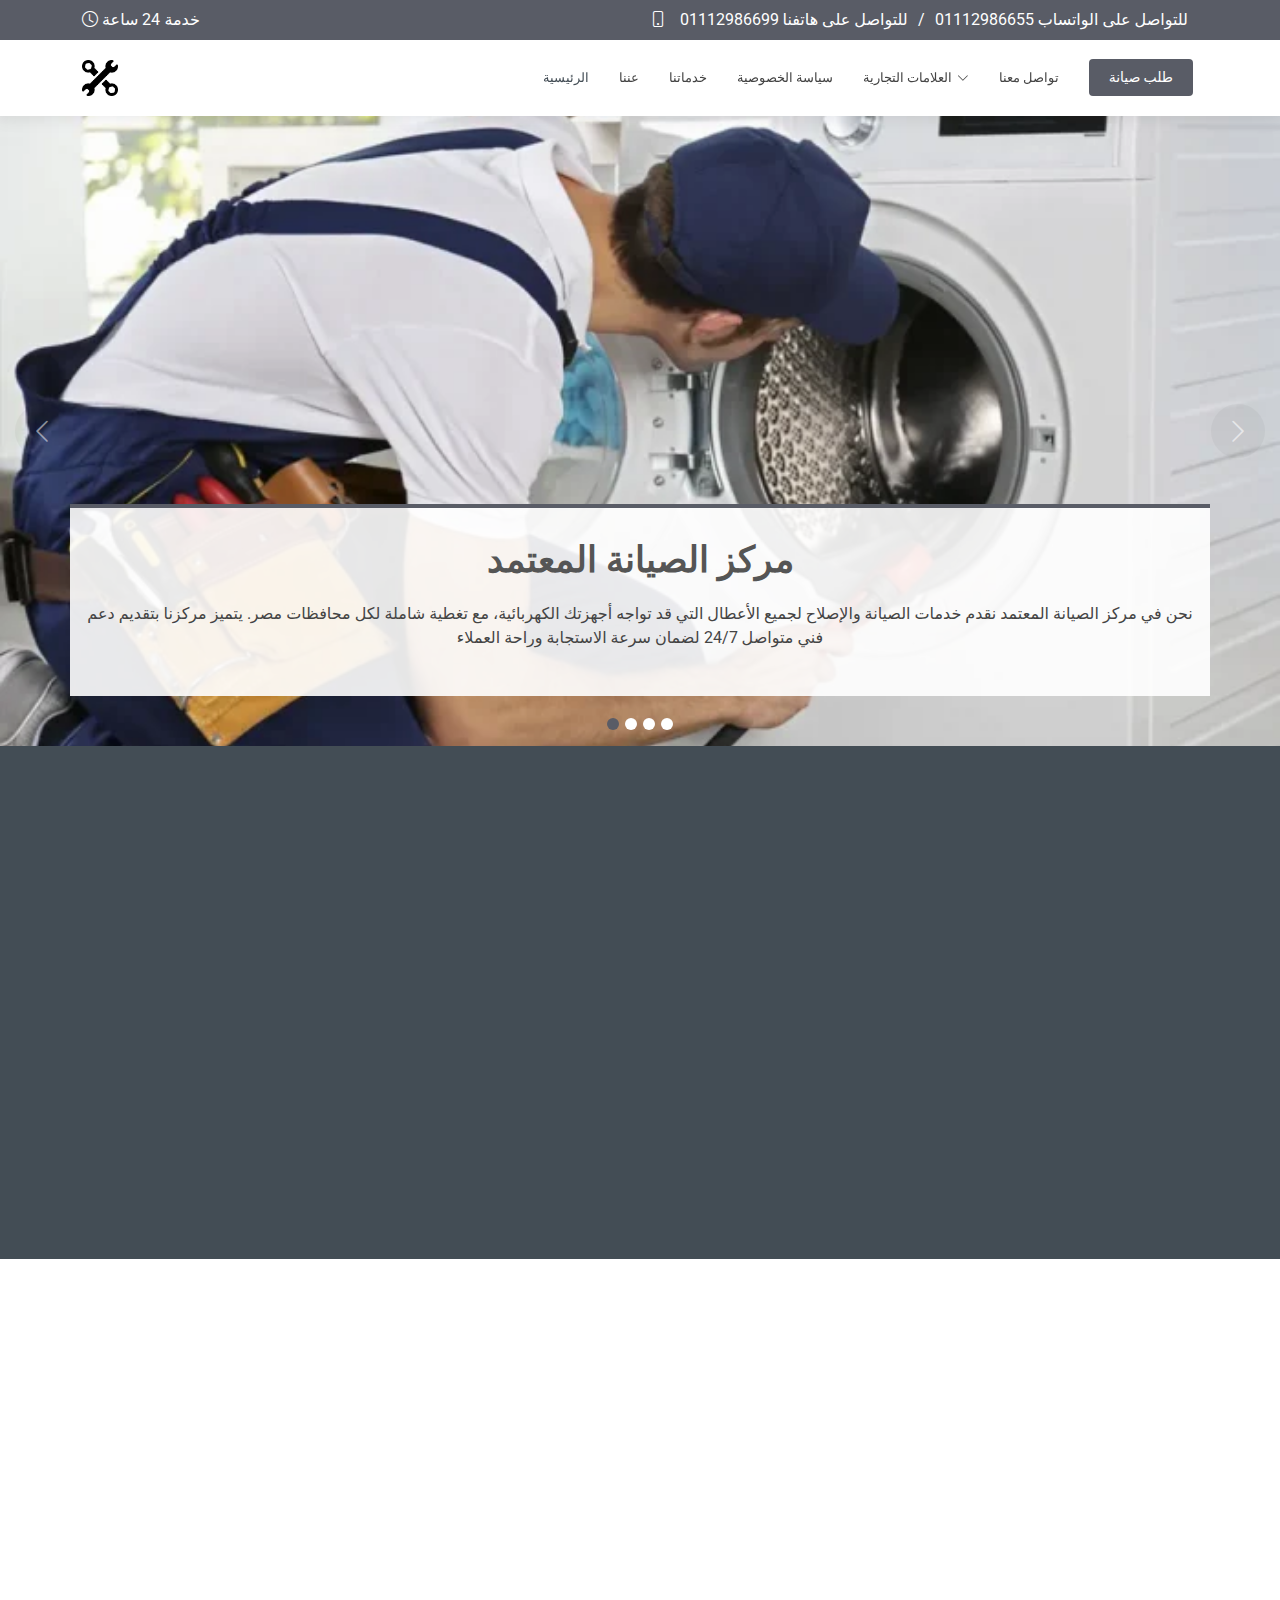
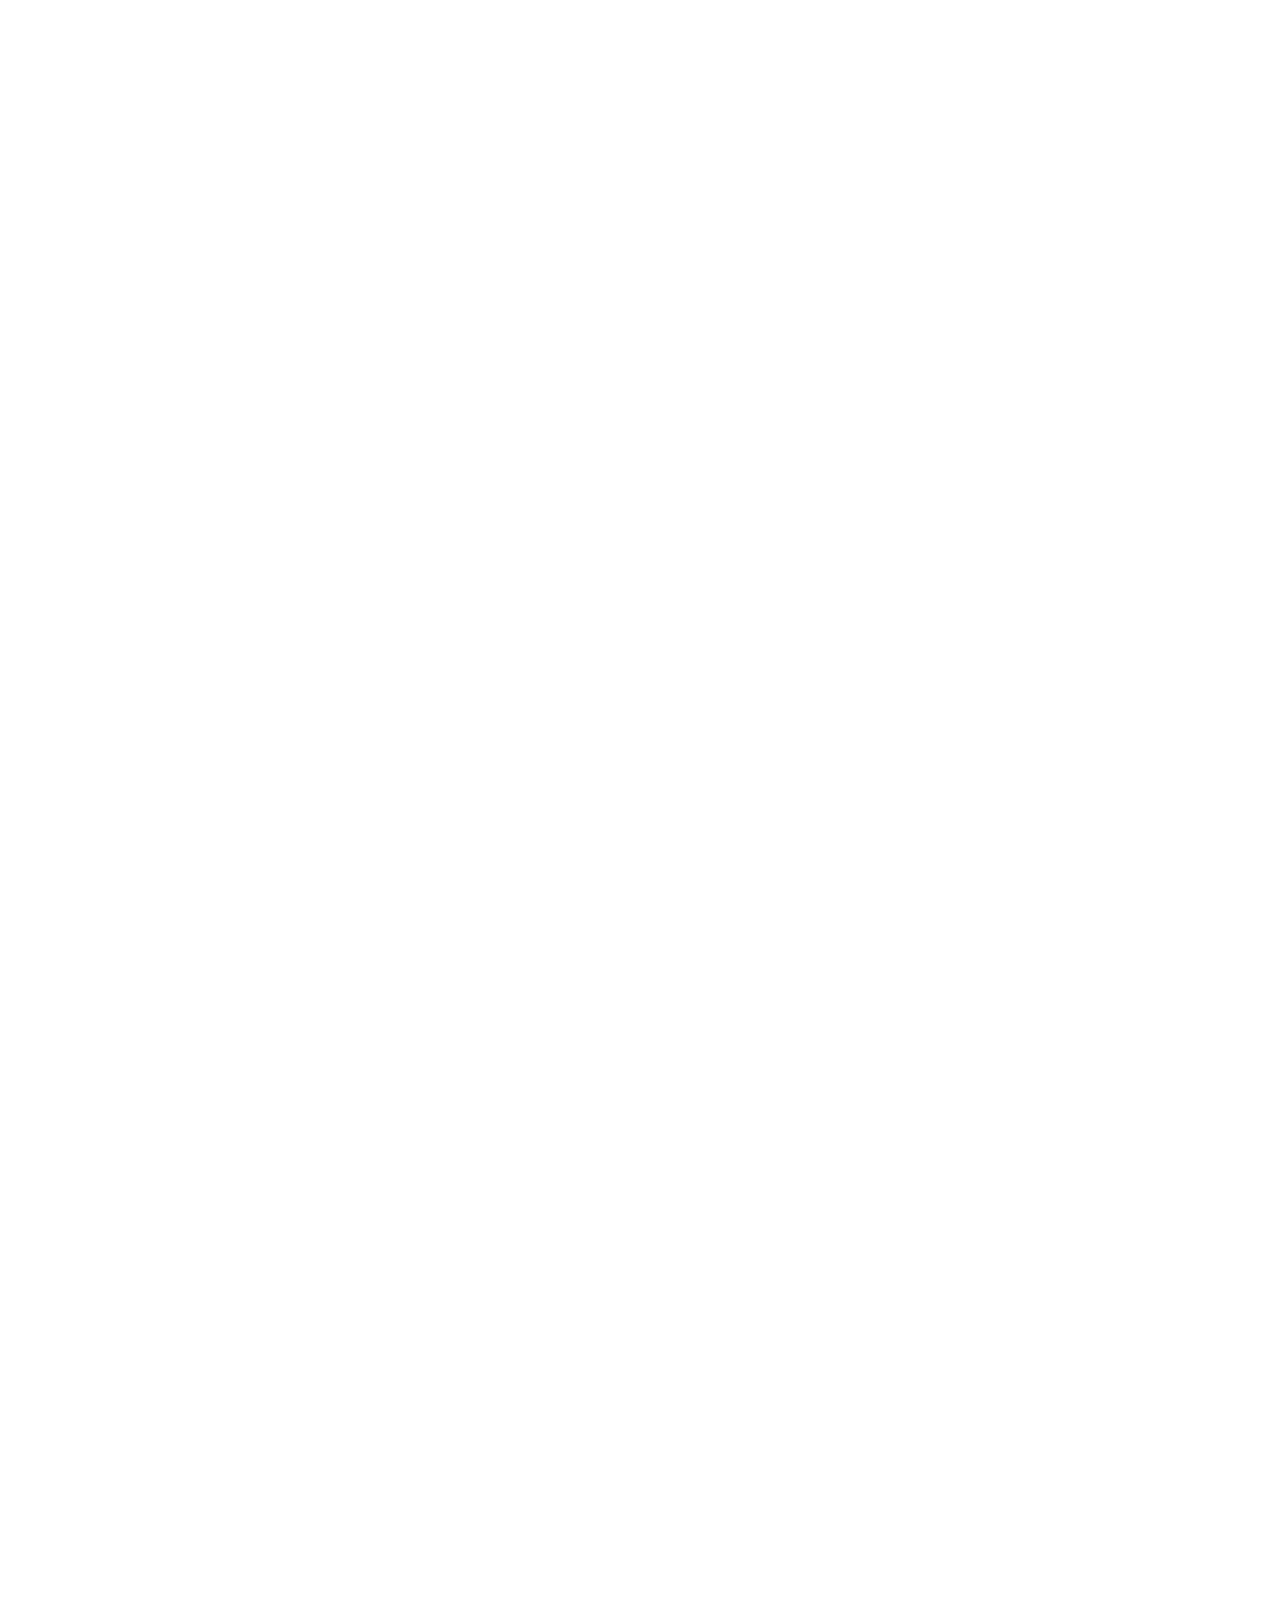
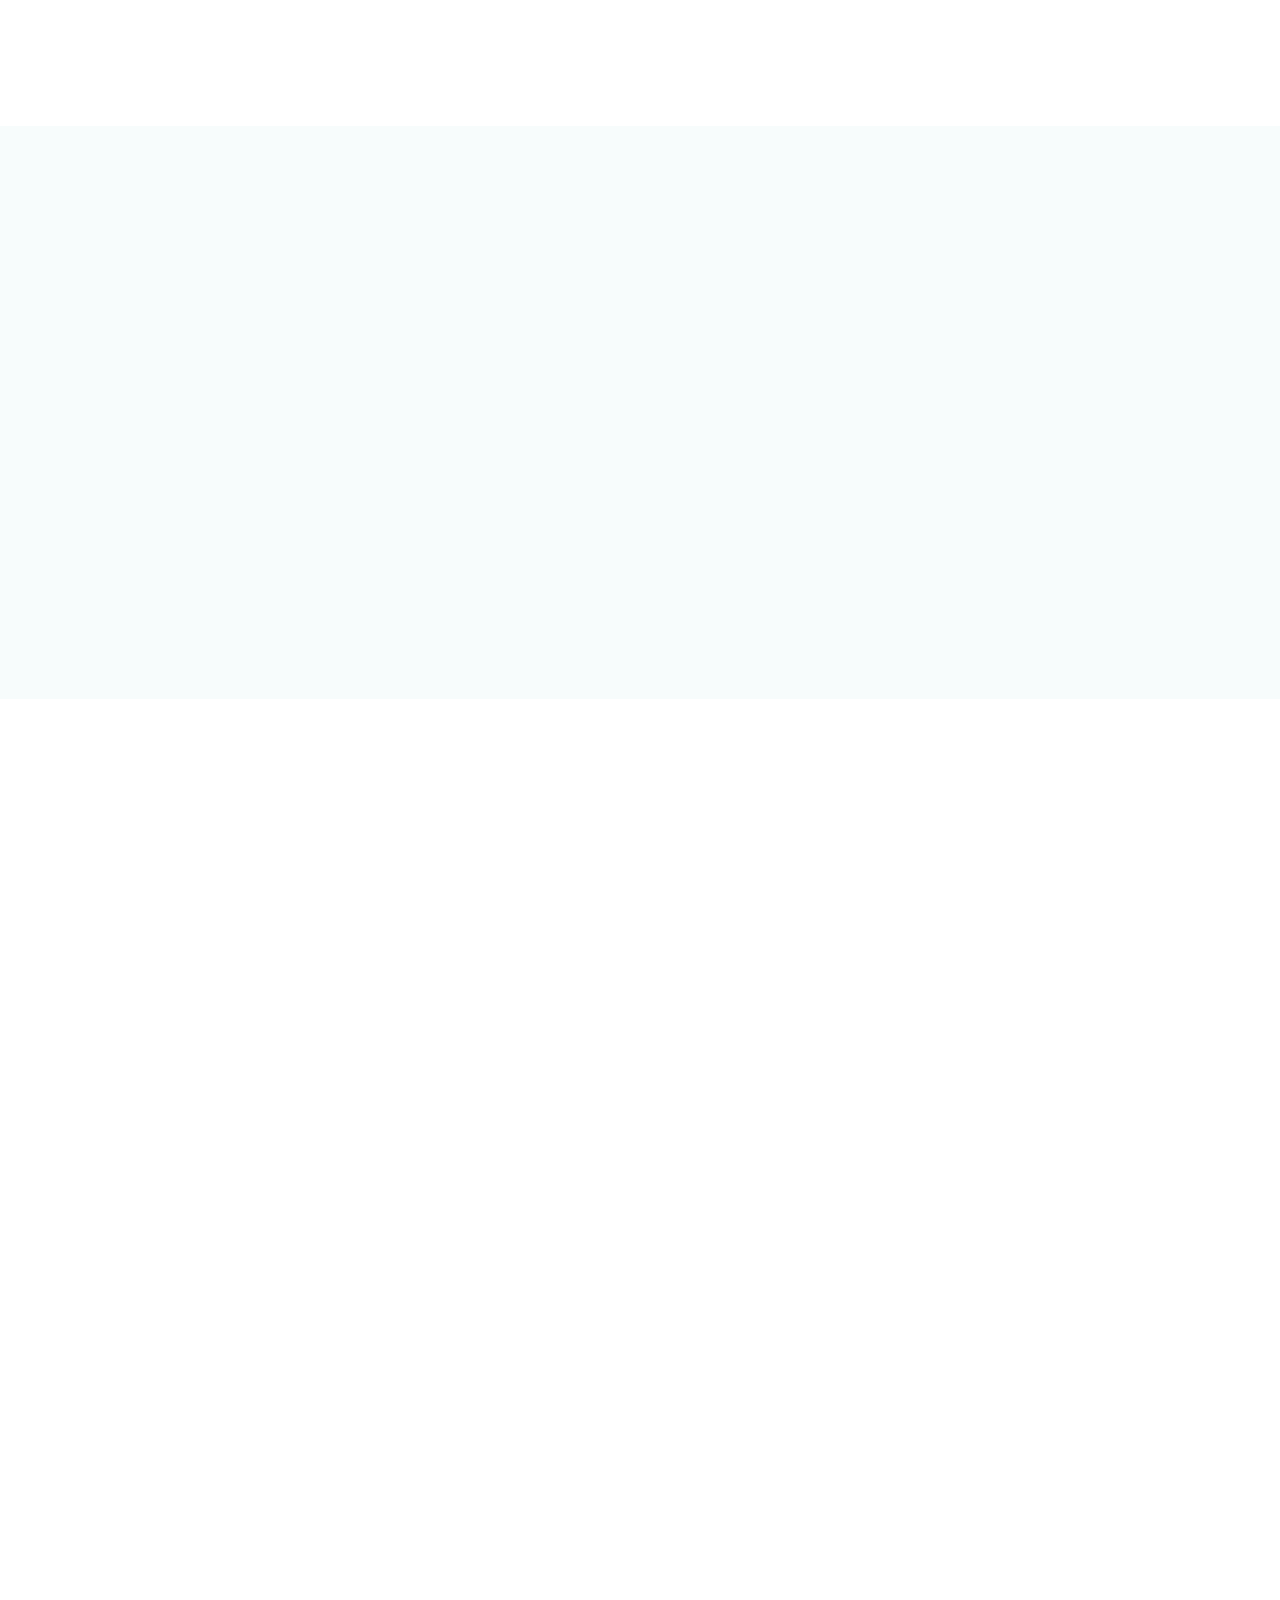
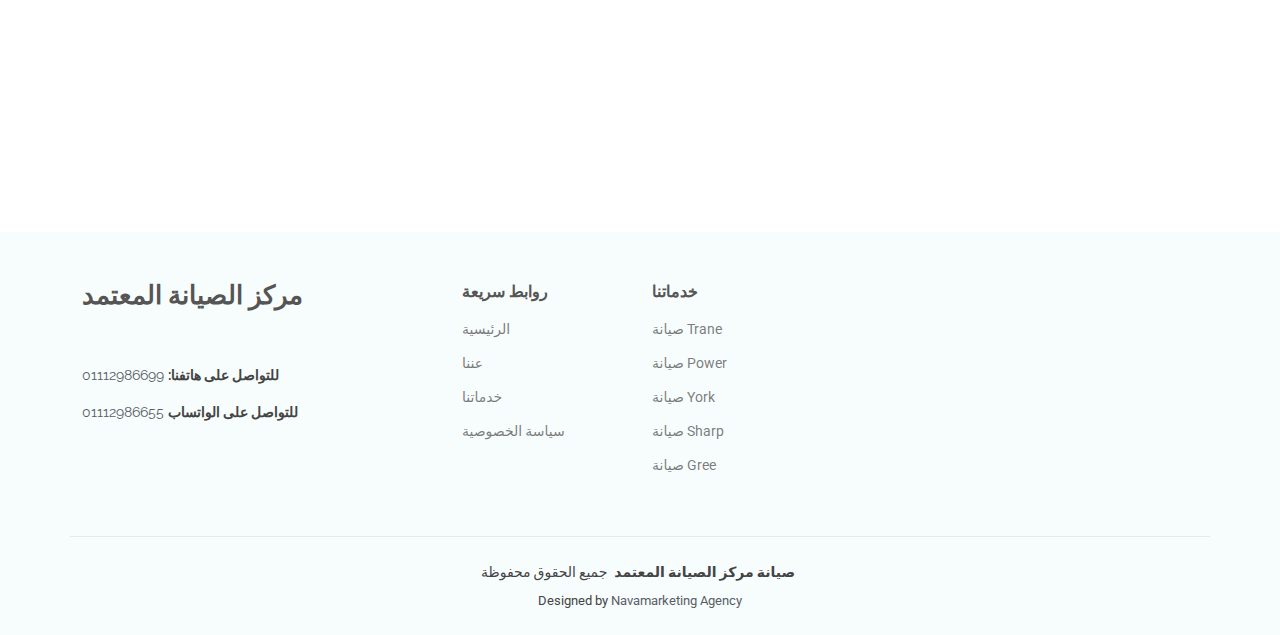
==== commit 4a7a9b71: "good" ====
--- a/index.html
+++ b/index.html
@@ -143,7 +143,7 @@
       <div id="hero-carousel" class="carousel slide carousel-fade" data-bs-ride="carousel" data-bs-interval="5000">
 
         <div class="carousel-item active">
-          <img src="assets/img/web-imgs/car-maint-img.jpg" alt="">
+          <img src="assets/img/web-imgs/washer-maint.webp" alt="">
           <div class="container">
             <h2>
               مركز الصيانة المعتمد 
